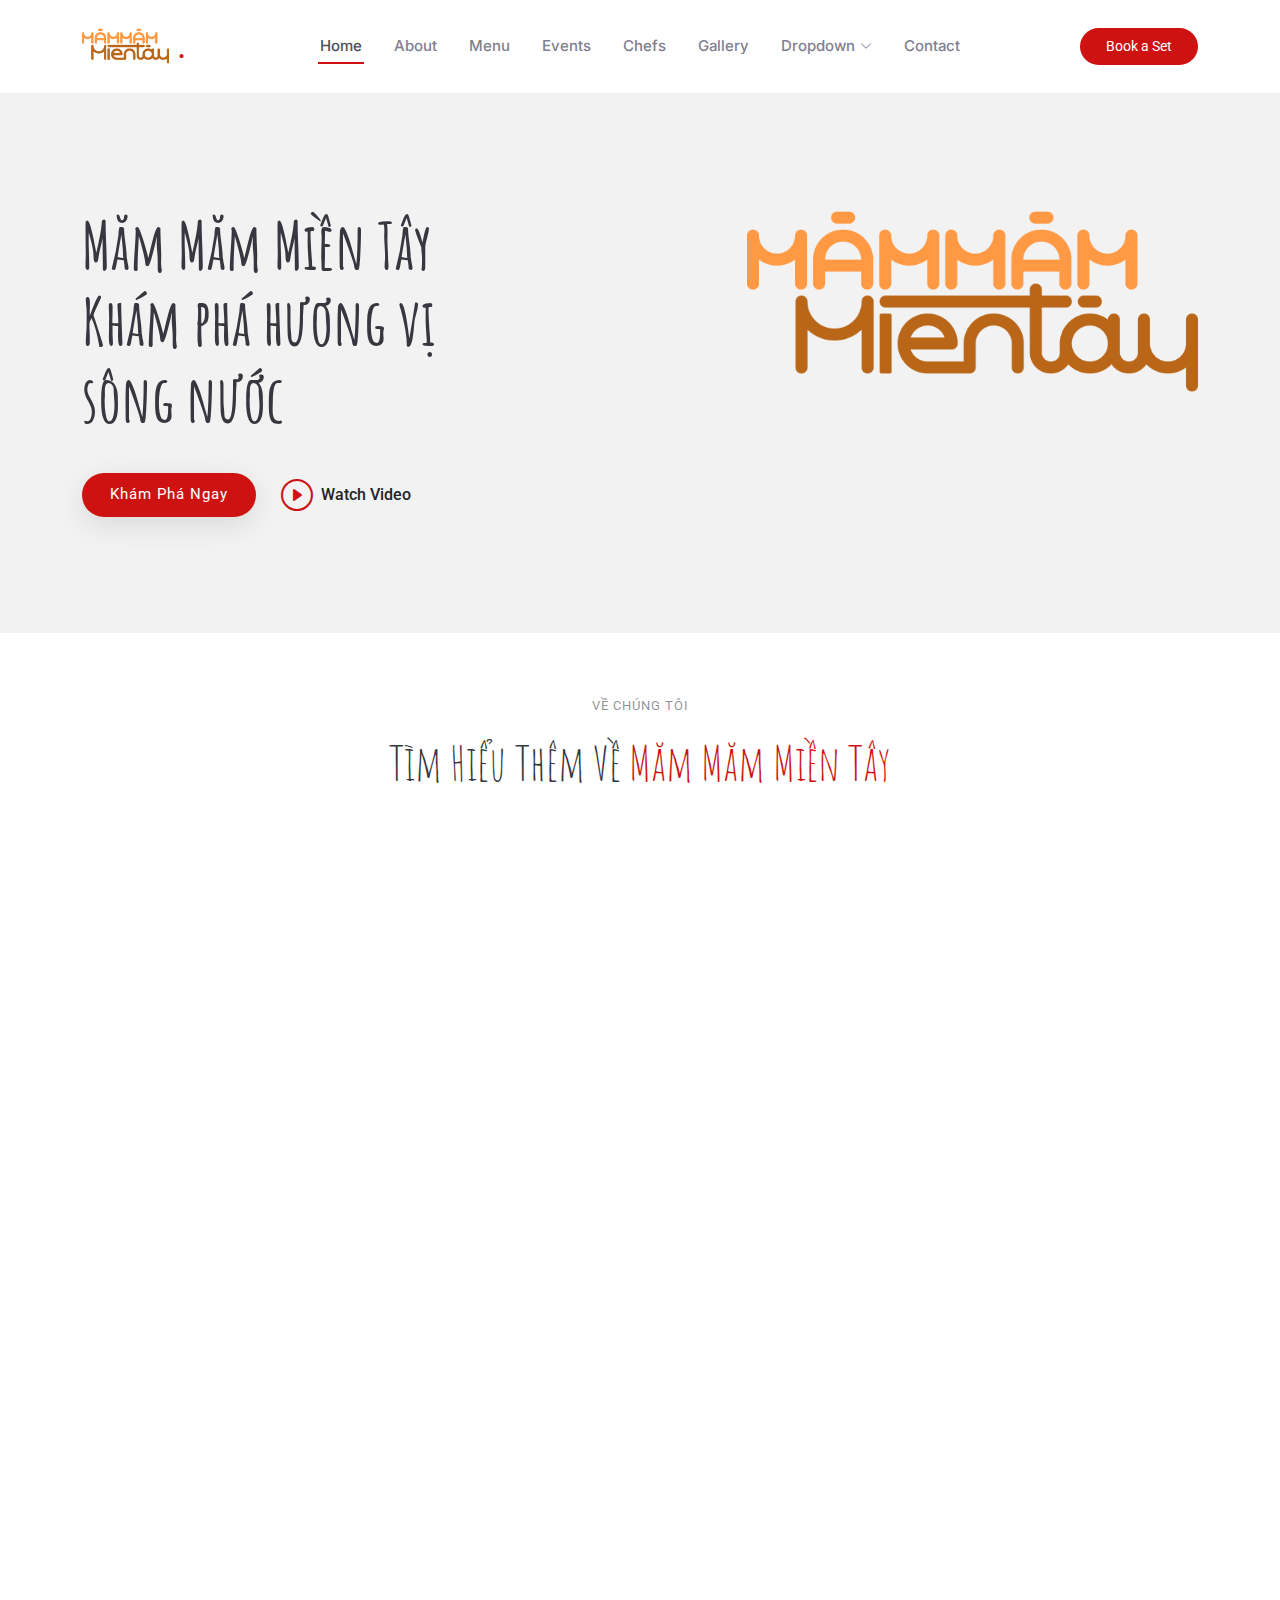
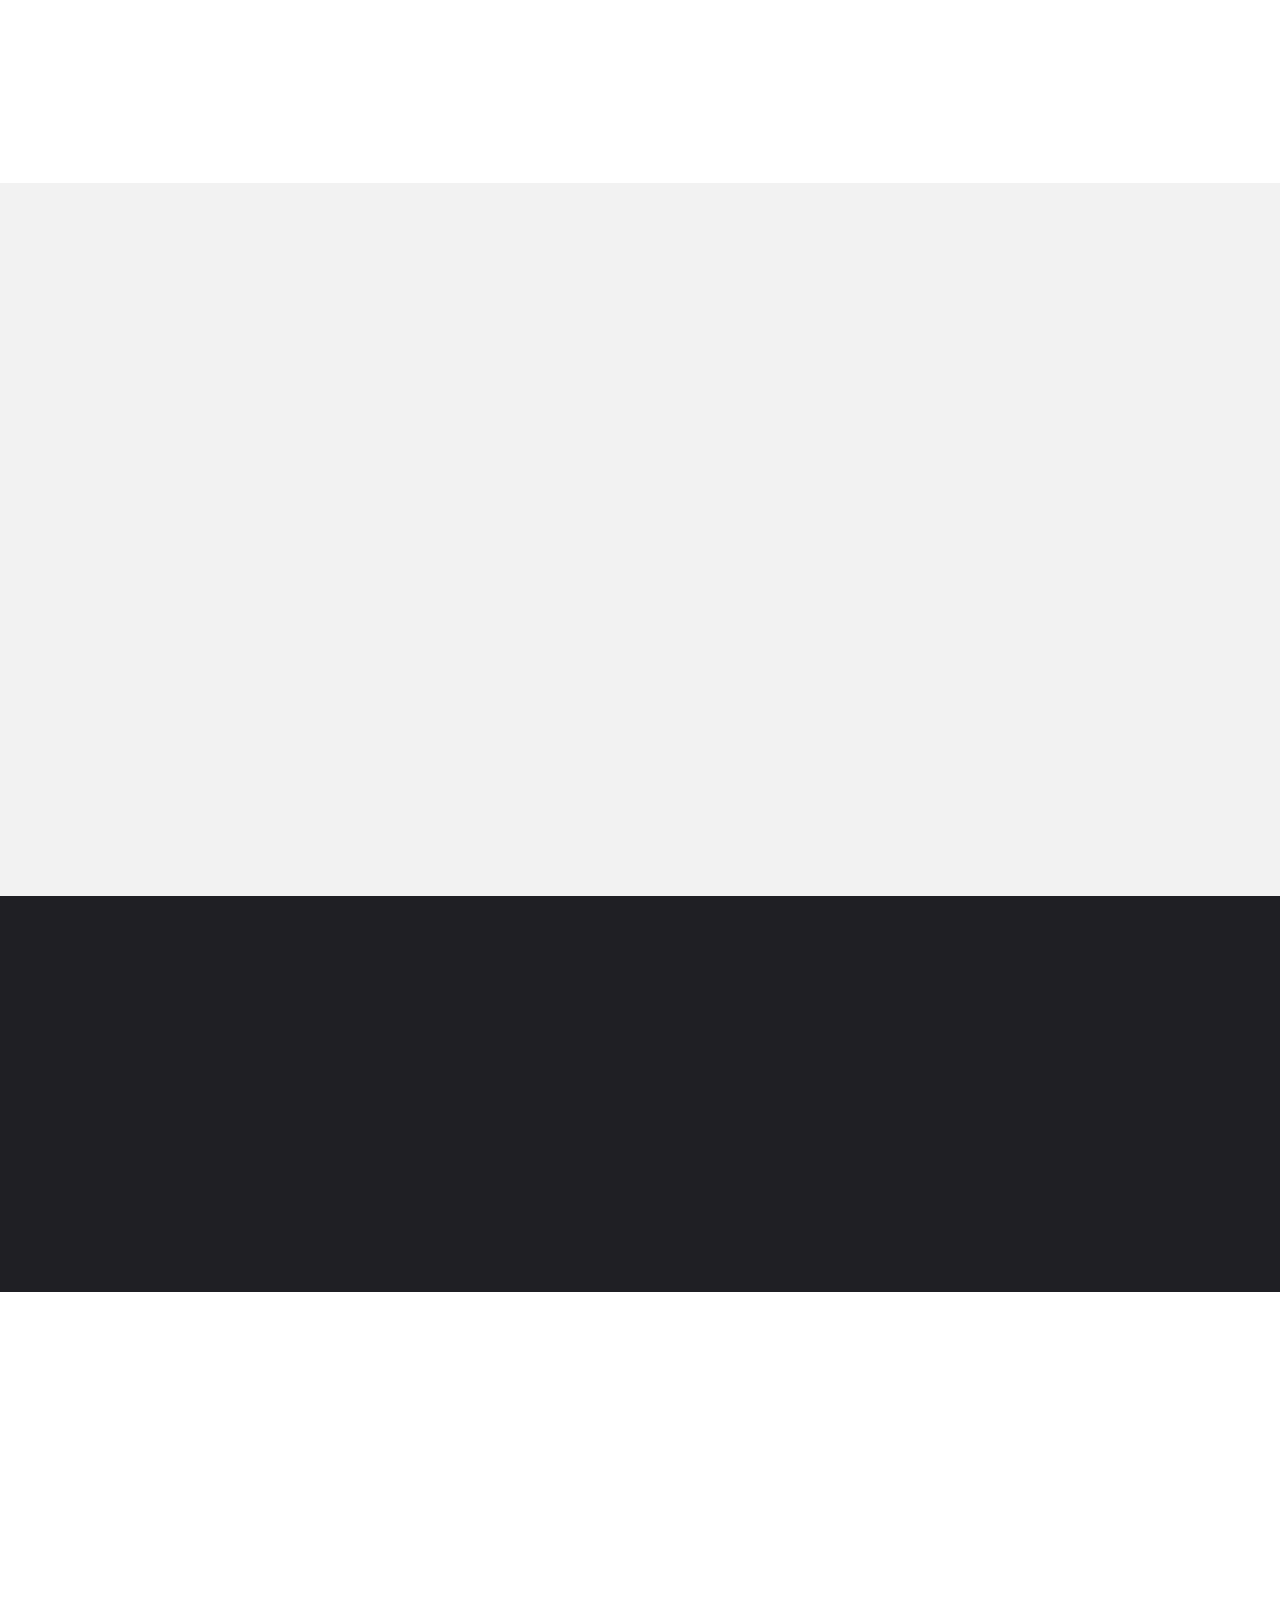
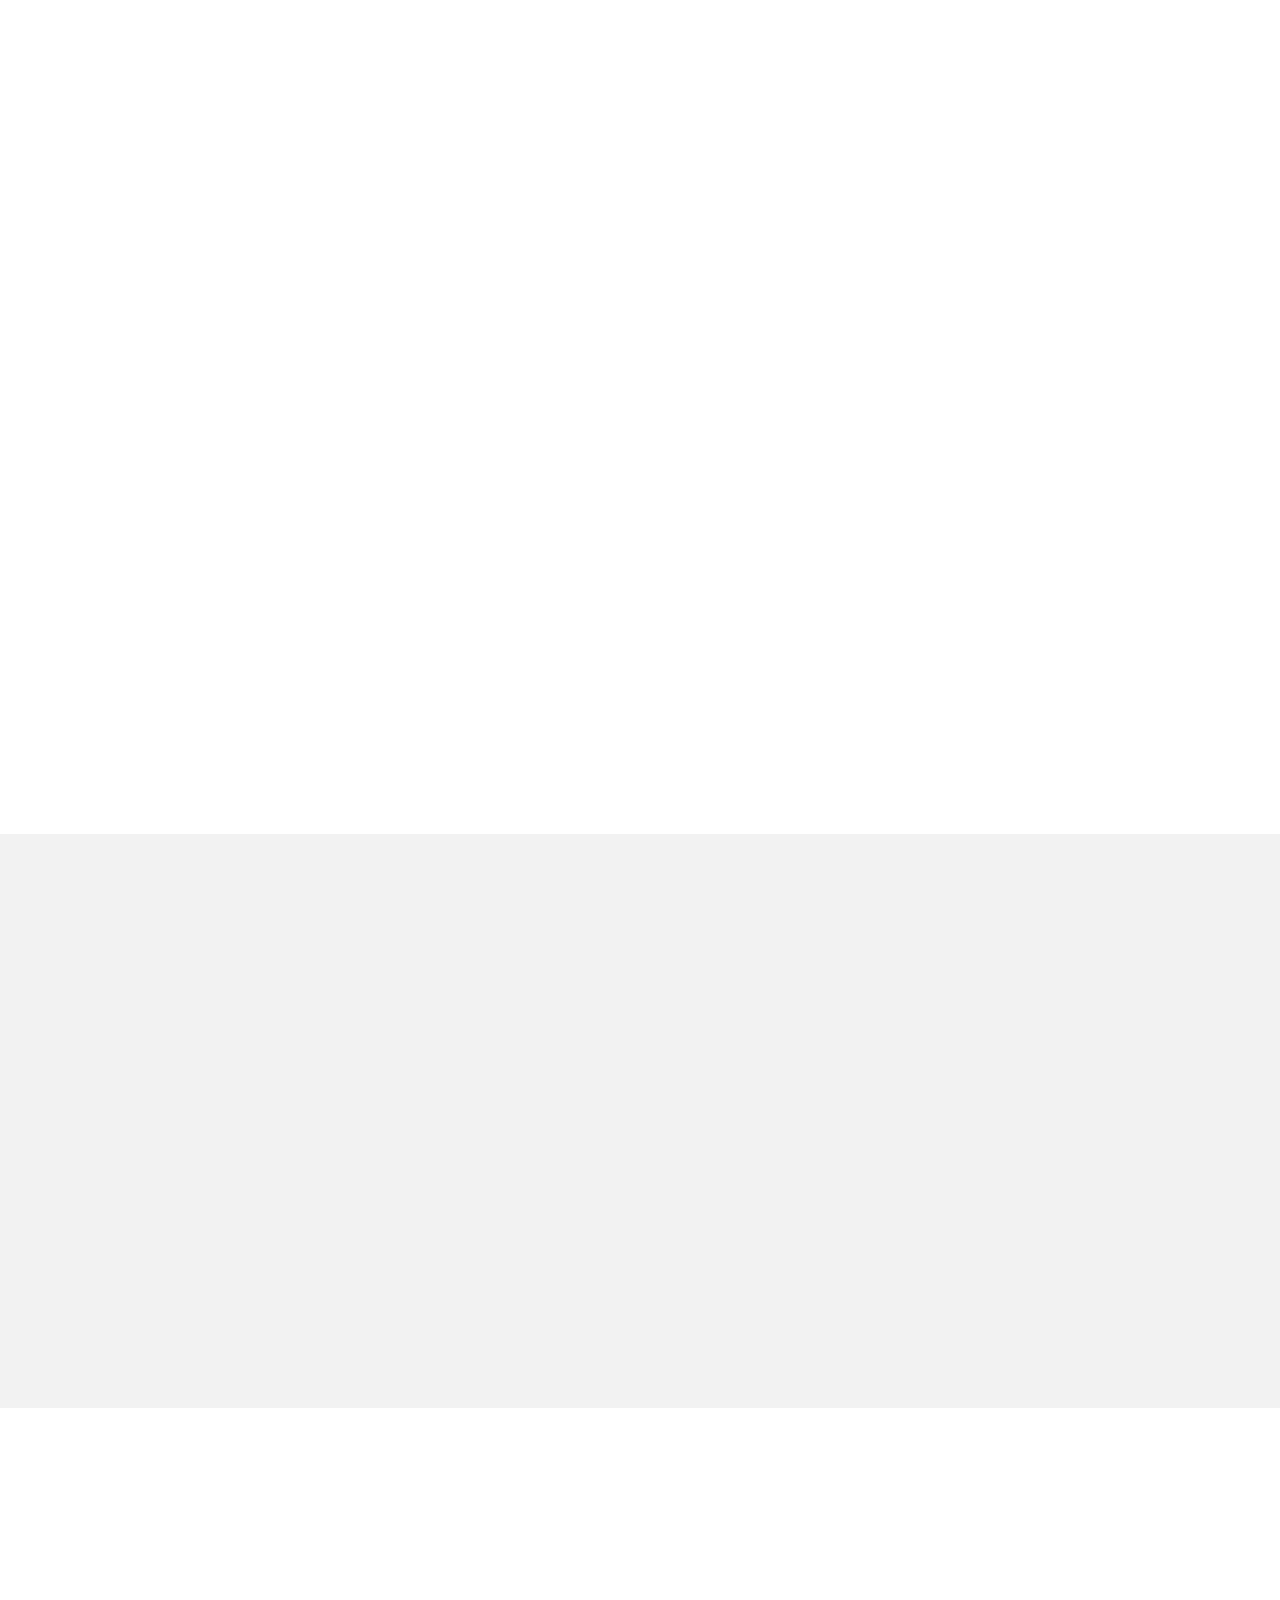
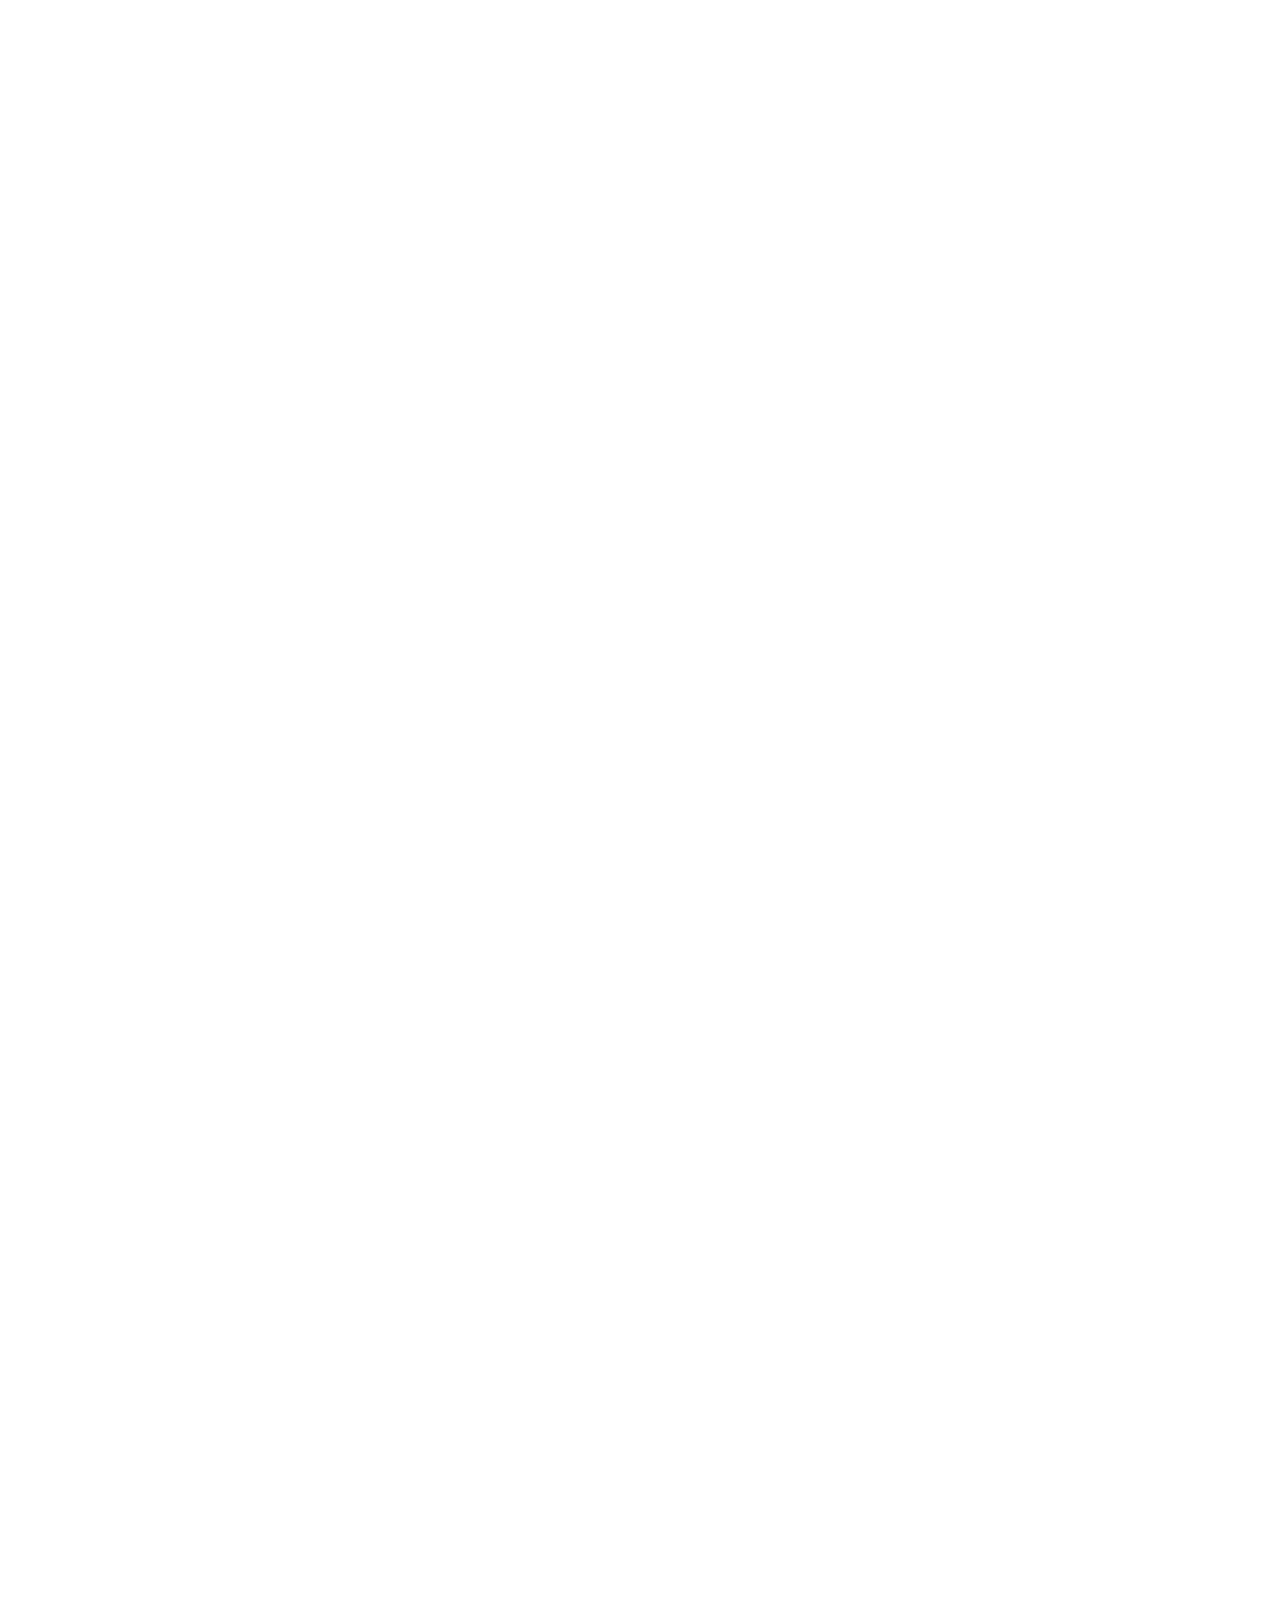
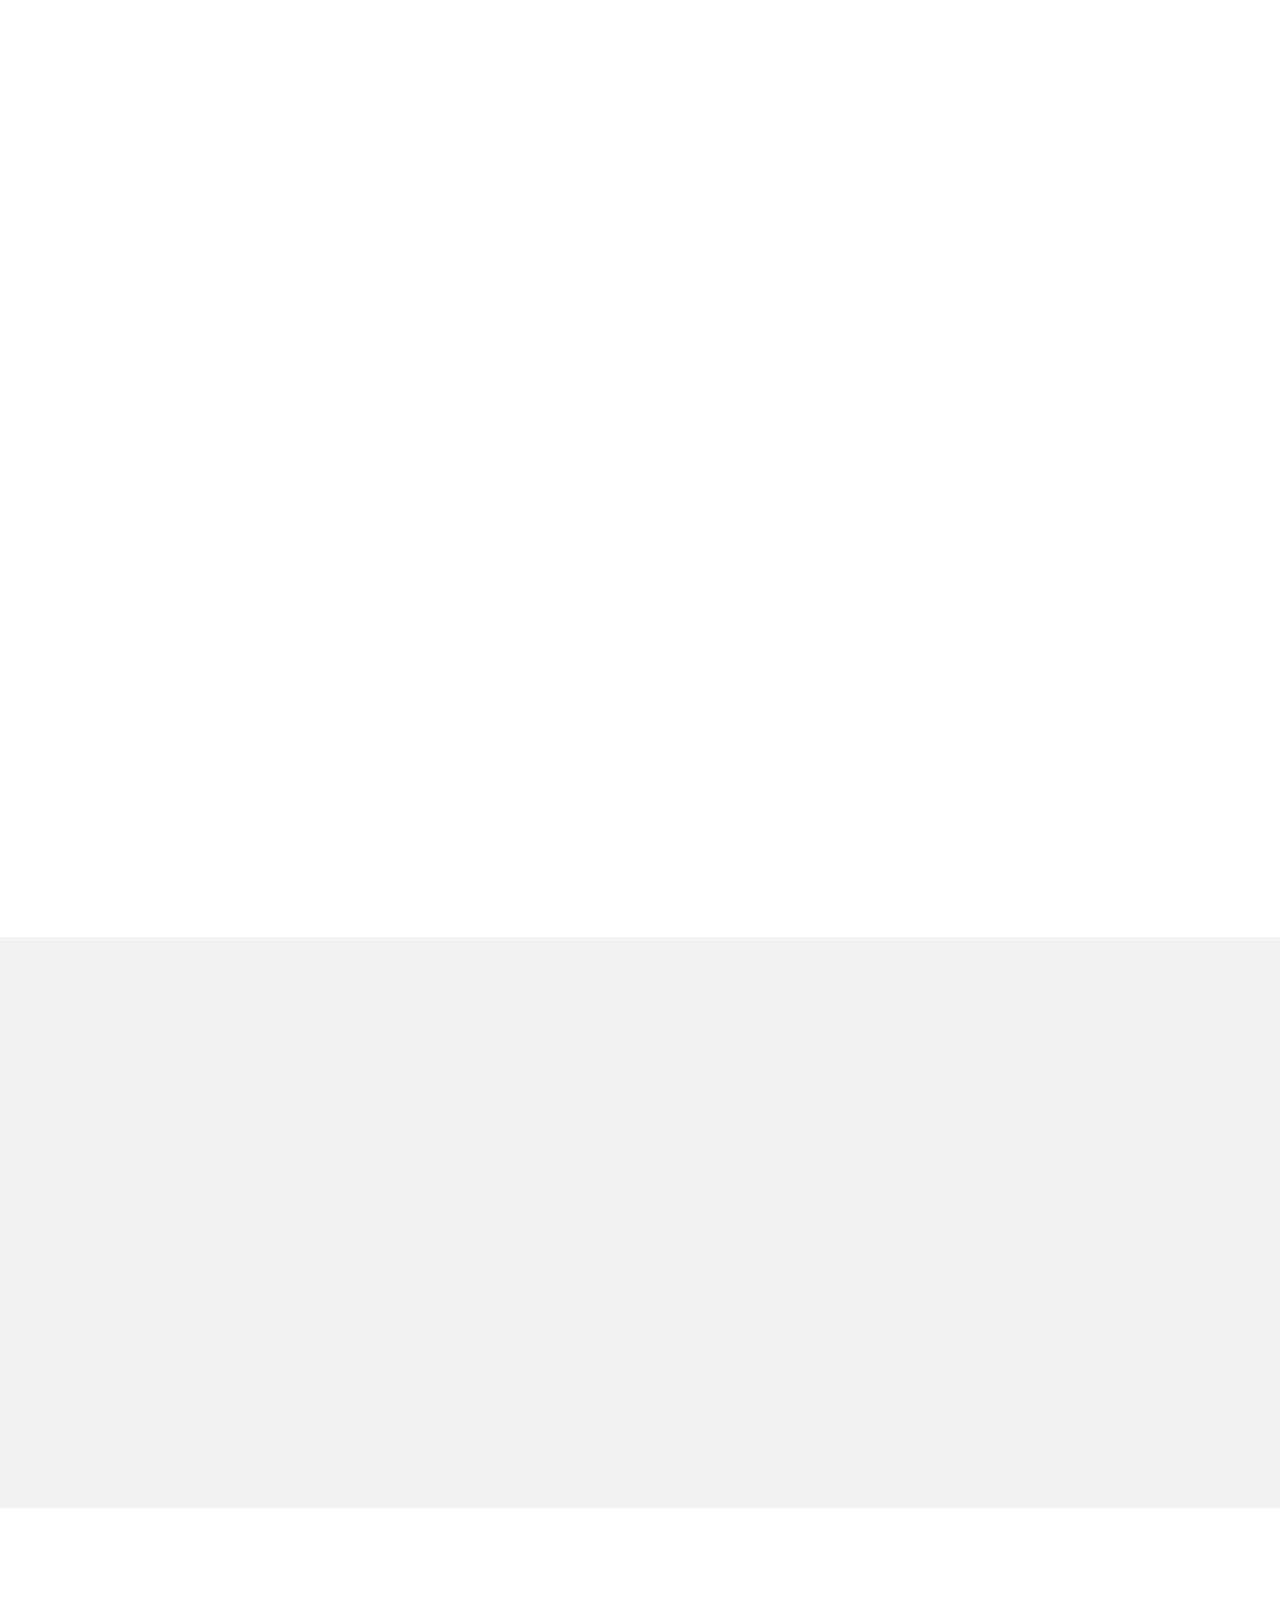
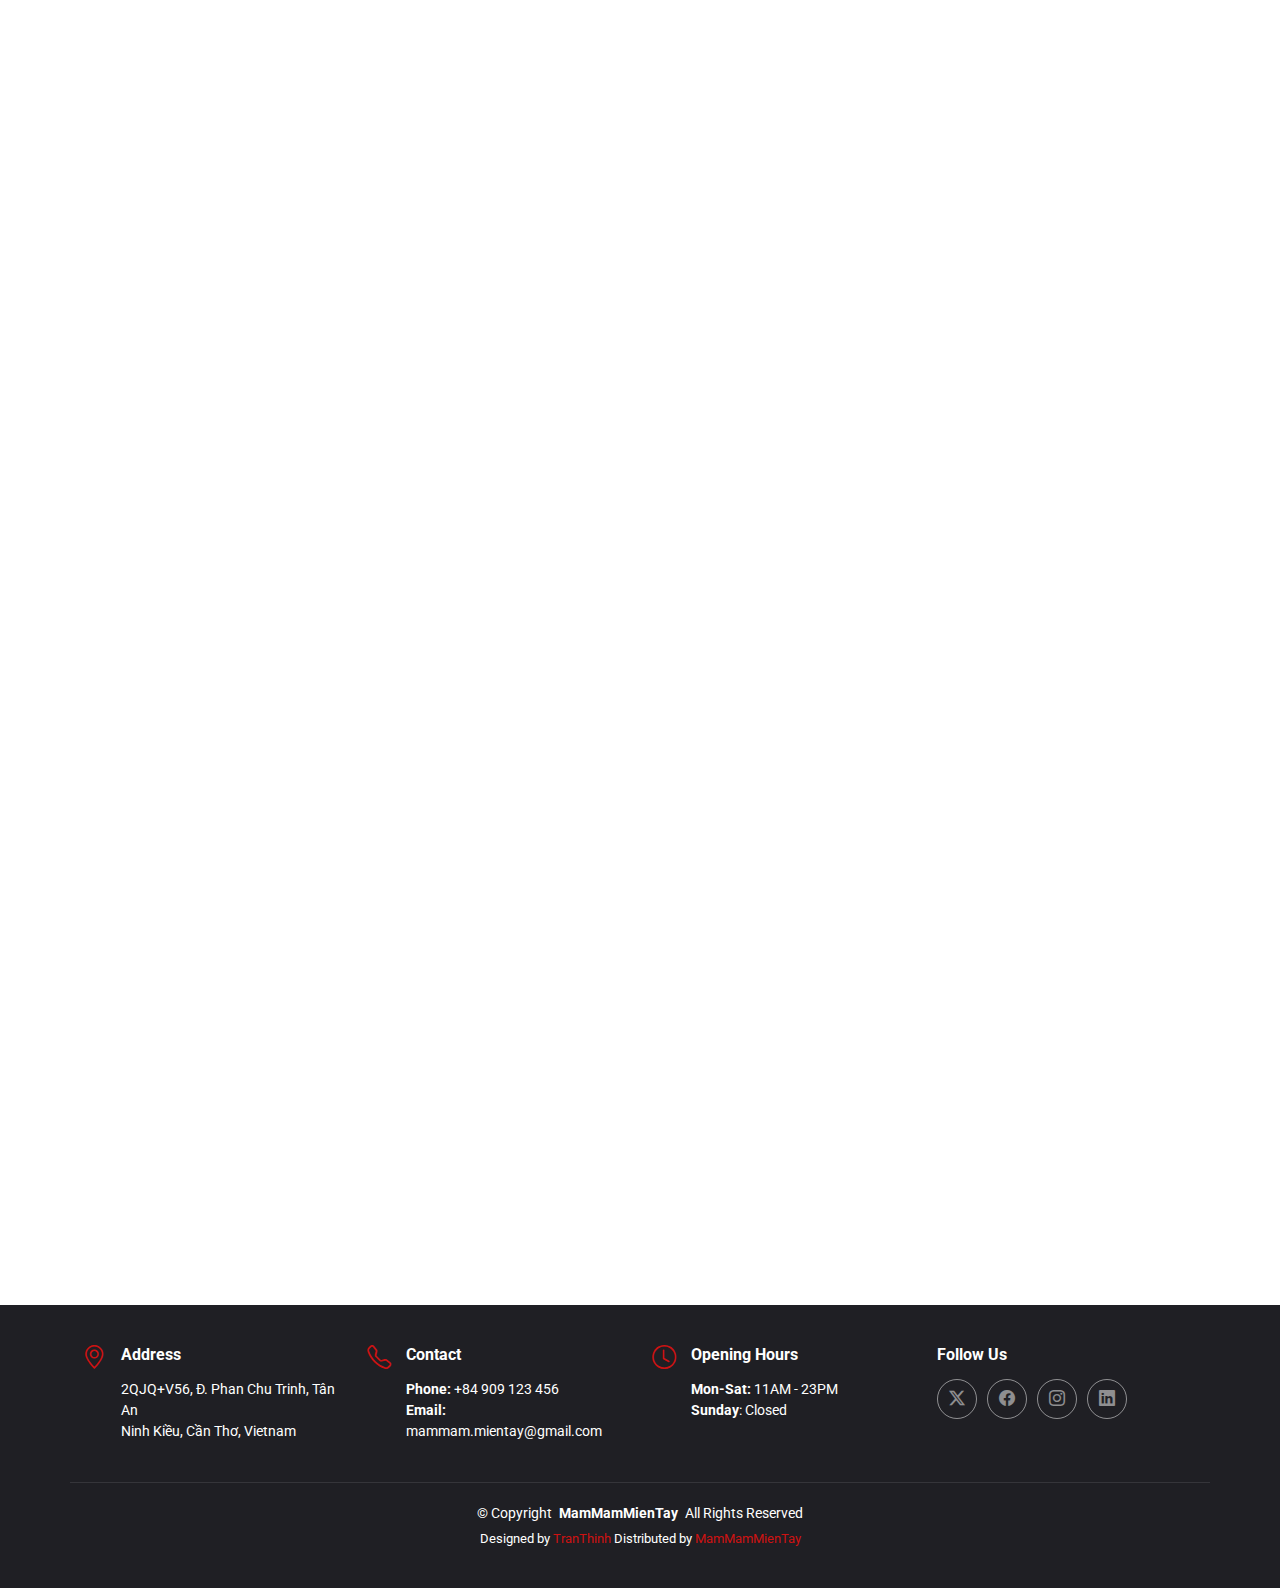
==== index.html @ 2a84e10d "init project" ====
<!DOCTYPE html>
<html lang="en">

<head>
  <meta charset="utf-8">
  <meta content="width=device-width, initial-scale=1.0" name="viewport">
  <title>Măm Măm Miền Tây</title>
  <meta name="description" content="">
  <meta name="keywords" content="">

  <!-- Favicons -->
  <link href="assets/img/favicon.png" rel="icon">
  <link href="assets/img/apple-touch-icon.png" rel="apple-touch-icon">

  <!-- Fonts -->
  <link href="https://fonts.googleapis.com" rel="preconnect">
  <link href="https://fonts.gstatic.com" rel="preconnect" crossorigin>
  <link
    href="https://fonts.googleapis.com/css2?family=Roboto:ital,wght@0,100;0,300;0,400;0,500;0,700;0,900;1,100;1,300;1,400;1,500;1,700;1,900&family=Inter:wght@100;200;300;400;500;600;700;800;900&family=Amatic+SC:wght@400;700&display=swap"
    rel="stylesheet">

  <!-- Vendor CSS Files -->
  <link href="assets/vendor/bootstrap/css/bootstrap.min.css" rel="stylesheet">
  <link href="assets/vendor/bootstrap-icons/bootstrap-icons.css" rel="stylesheet">
  <link href="assets/vendor/aos/aos.css" rel="stylesheet">
  <link href="assets/vendor/glightbox/css/glightbox.min.css" rel="stylesheet">
  <link href="assets/vendor/swiper/swiper-bundle.min.css" rel="stylesheet">

  <!-- Main CSS File -->
  <link href="assets/css/main.css" rel="stylesheet">

  <!-- =======================================================
  * Template Name: Yummy
  * Template URL: https://bootstrapmade.com/MamMamMienTay
  * Updated: Aug 07 2024 with Bootstrap v5.3.3
  * Author: BootstrapMade.com
  * License: https://bootstrapmade.com/license/
  ======================================================== -->
</head>

<body class="index-page">

  <header id="header" class="header d-flex align-items-center sticky-top">
    <div class="container position-relative d-flex align-items-center justify-content-between">

      <a href="index.html" class="logo d-flex align-items-center me-auto me-xl-0">
        <!-- Uncomment the line below if you also wish to use an image logo -->
        <img src="/assets/img/logo.png" alt="">

        <span>.</span>
      </a>

      <nav id="navmenu" class="navmenu">
        <ul>
          <li><a href="#hero" class="active">Home<br></a></li>
          <li><a href="#about">About</a></li>
          <li><a href="#menu">Menu</a></li>
          <li><a href="#events">Events</a></li>
          <li><a href="#chefs">Chefs</a></li>
          <li><a href="#gallery">Gallery</a></li>
          <li class="dropdown"><a href="#"><span>Dropdown</span> <i class="bi bi-chevron-down toggle-dropdown"></i></a>
            <ul>
              <li><a href="#">Dropdown 1</a></li>
              <li class="dropdown"><a href="#"><span>Deep Dropdown</span> <i
                    class="bi bi-chevron-down toggle-dropdown"></i></a>
                <ul>
                  <li><a href="#">Deep Dropdown 1</a></li>
                  <li><a href="#">Deep Dropdown 2</a></li>
                  <li><a href="#">Deep Dropdown 3</a></li>
                  <li><a href="#">Deep Dropdown 4</a></li>
                  <li><a href="#">Deep Dropdown 5</a></li>
                </ul>
              </li>
              <li><a href="#">Dropdown 2</a></li>
              <li><a href="#">Dropdown 3</a></li>
              <li><a href="#">Dropdown 4</a></li>
            </ul>
          </li>
          <li><a href="#contact">Contact</a></li>
        </ul>
        <i class="mobile-nav-toggle d-xl-none bi bi-list"></i>
      </nav>

      <a class="btn-getstarted" href="index.html#book-a-table">Book a Set</a>

    </div>
  </header>

  <main class="main">

    <!-- Hero Section -->
    <section id="hero" class="hero section light-background">

      <div class="container">
        <div class="row gy-4 justify-content-center justify-content-lg-between">
          <div class="col-lg-5 order-2 order-lg-1 d-flex flex-column justify-content-center">
            <h1 data-aos="fade-up">Măm Măm Miền Tây<br>Khám phá hương vị sông nước</h1>
            <p data-aos="fade-up" data-aos-delay="100"></p>
            <div class="d-flex" data-aos="fade-up" data-aos-delay="200">
              <a href="#book-a-table" class="btn-get-started">Khám Phá Ngay</a>
              <a href="https://www.youtube.com/watch?v=Y7f98aduVJ8"
                class="glightbox btn-watch-video d-flex align-items-center"><i class="bi bi-play-circle"></i><span>Watch
                  Video</span></a>
            </div>
          </div>
          <div class="col-lg-5 order-1 order-lg-2 hero-img" data-aos="zoom-out">
            <img src="assets/img/logo.png" class="img-fluid animated" alt="">
          </div>
        </div>
      </div>

    </section><!-- /Hero Section -->

    <!-- About Section -->
    <section id="about" class="about section">

      <!-- Section Title -->
      <div class="container section-title" data-aos="fade-up">
        <h2>Về Chúng Tôi<br></h2>
        <p><span>Tìm Hiểu Thêm Về</span> <span class="description-title">Măm Măm Miền Tây</span></p>
      </div><!-- End Section Title -->

      <div class="container">

        <div class="row gy-4">
          <div class="col-lg-7" data-aos="fade-up" data-aos-delay="100">
            <img src="assets/img/about.jpg" class="img-fluid mb-4" alt="">
            <div class="book-a-table">
              <h3>Gọi Điện Ngay</h3>
              <p>+84 0989 937 184</p>
            </div>
          </div>
          <div class="col-lg-5" data-aos="fade-up" data-aos-delay="250">
            <div class="content ps-0 ps-lg-5">
              <p class="fst-italic">
                Website "MĂM MĂM MIỀM TÂY" là nền tảng số độc đáo kết hợp giữa cộng đồng yêu ẩm thực và fanpage riêng,
                giúp quảng bá nét đặc sắc của ẩm thực miền Tây cũng như tạo nên một hệ sinh thái du lịch ẩm thực phong
                phú và tương tác.
              </p>
              <ul>
                <li><i class="bi bi-check-circle-fill"></i> <span>Đặc điểm Nổi Bật Của Website</span></li>
                <li><i class="bi bi-check-circle-fill"></i> <span>Thương Mại Điện Tử - Bán Hàng Trực Tuyến</span></li>
                <li><i class="bi bi-check-circle-fill"></i> <span>Nội Dung Giáo Dục & Giải Trí</span></li>
                <li><i class="bi bi-check-circle-fill"></i> <span>Ứng Dụng AI & Công Nghệ</span></li>
                <li><i class="bi bi-check-circle-fill"></i> <span>Chiến Lược Tiếp Cận & Phát Triển</span></li>
              </ul>
              <p>
                Với sự kết hợp hài hòa giữa công nghệ tiên tiến (AI, VR, AR), thương mại điện tử và nội dung số đa dạng,
                "MĂM MĂM MIỀM TÂY" không chỉ là một website giới thiệu ẩm thực miền Tây mà còn là cầu nối giữa du lịch,
                trải nghiệm ẩm thực và giao lưu cộng đồng. Nền tảng này hứa hẹn sẽ mang đến trải nghiệm độc đáo,
                giúp người dùng khám phá và cảm nhận sâu sắc hơn hương vị đặc trưng của sông nước miền Tây – từ những
                món ăn truyền thống đến những trải nghiệm công nghệ hiện đại.
              </p>

              <div class="position-relative mt-4">
                <img src="assets/img/about-2.jpg" class="img-fluid" alt="">
                <a href="https://www.youtube.com/watch?v=Y7f98aduVJ8" class="glightbox pulsating-play-btn"></a>
              </div>
            </div>
          </div>
        </div>

      </div>

    </section><!-- /About Section -->

    <!-- Why Us Section -->
    <section id="why-us" class="why-us section light-background">

      <div class="container">

        <div class="row gy-4">

          <div class="col-lg-4" data-aos="fade-up" data-aos-delay="100">
            <div class="why-box">
              <h3>Tại Sao Lại Chọn Măm Măm Miền Tây</h3>
              <p>
                Măm Măm Miền Tây không chỉ là nơi bạn khám phá các món ăn đặc sản mà còn mang đến trải nghiệm đa chiều
                qua các tính năng như bản đồ tương tác,
                trải nghiệm thực tế ảo (VR) và AI gợi ý món ăn. Bạn có thể “đi” đến chợ nổi Cái Răng hay làng nghề
                truyền thống qua hình ảnh 360° mà không cần rời khỏi nhà.
              </p>
              <div class="text-center">
                <a href="#" class="more-btn"><span>Learn More</span> <i class="bi bi-chevron-right"></i></a>
              </div>
            </div>
          </div><!-- End Why Box -->

          <div class="col-lg-8 d-flex align-items-stretch">
            <div class="row gy-4" data-aos="fade-up" data-aos-delay="200">

              <div class="col-xl-4">
                <div class="icon-box d-flex flex-column justify-content-center align-items-center">
                  <i class="bi bi-clipboard-data"></i>
                  <h4>Kết nối cộng đồng và chia sẻ kinh nghiệm</h4>
                  <p>Nền tảng tích hợp cả website và fanpage riêng giúp kết nối những người yêu ẩm thực miền Tây.
                    Bạn có thể xem đánh giá, nhận xét và chia sẻ kinh nghiệm nấu ăn, tạo nên một cộng đồng gắn kết và
                    thân thiện.</p>
                </div>
              </div><!-- End Icon Box -->

              <div class="col-xl-4" data-aos="fade-up" data-aos-delay="300">
                <div class="icon-box d-flex flex-column justify-content-center align-items-center">
                  <i class="bi bi-gem"></i>
                  <h4>Công nghệ tiên tiến hỗ trợ tối ưu</h4>
                  <p>Với việc ứng dụng công nghệ AI, hệ thống sẽ nhanh chóng đề xuất công thức món ăn dựa trên nguyên
                    liệu sẵn có của bạn.
                    Đồng thời, tích hợp Google Maps và các công nghệ VR, AR giúp khách hàng dễ dàng tìm đến những địa
                    điểm ăn uống truyền thống và trải nghiệm thực tế một cách trực quan.</p>
                </div>
              </div><!-- End Icon Box -->

              <div class="col-xl-4" data-aos="fade-up" data-aos-delay="400">
                <div class="icon-box d-flex flex-column justify-content-center align-items-center">
                  <i class="bi bi-inboxes"></i>
                  <h4> Đa dạng dịch vụ và tiện ích</h4>
                  <p>Từ việc đặt món online, thanh toán an toàn, đến thương mại điện tử với danh mục sản phẩm phong phú
                    (nguyên liệu đặc sản, combo nguyên liệu, đồ ăn chế biến sẵn…),
                    Măm Măm Miền Tây đem đến giải pháp trọn gói cho người dùng muốn thưởng thức và trải nghiệm ẩm thực
                    miền Tây một cách toàn diện.</p>
                </div>
              </div><!-- End Icon Box -->

            </div>
          </div>

        </div>

      </div>

    </section><!-- /Why Us Section -->

    <!-- Stats Section -->
    <section id="stats" class="stats section dark-background">

      <img src="assets/img/stats-bg.jpg" alt="" data-aos="fade-in">

      <div class="container position-relative" data-aos="fade-up" data-aos-delay="100">

        <div class="row gy-4">

          <div class="col-lg-3 col-md-6">
            <div class="stats-item text-center w-100 h-100">
              <span data-purecounter-start="0" data-purecounter-end="232" data-purecounter-duration="1"
                class="purecounter"></span>
              <p>Người Dùng</p>
            </div>
          </div><!-- End Stats Item -->

          <div class="col-lg-3 col-md-6">
            <div class="stats-item text-center w-100 h-100">
              <span data-purecounter-start="0" data-purecounter-end="521" data-purecounter-duration="1"
                class="purecounter"></span>
              <p>Oder</p>
            </div>
          </div><!-- End Stats Item -->

          <div class="col-lg-3 col-md-6">
            <div class="stats-item text-center w-100 h-100">
              <span data-purecounter-start="0" data-purecounter-end="1453" data-purecounter-duration="1"
                class="purecounter"></span>
              <p>Thời Gian Hoạch Động</p>
            </div>
          </div><!-- End Stats Item -->

          <div class="col-lg-3 col-md-6">
            <div class="stats-item text-center w-100 h-100">
              <span data-purecounter-start="0" data-purecounter-end="6" data-purecounter-duration="1"
                class="purecounter"></span>
              <p>Workers</p>
            </div>
          </div><!-- End Stats Item -->

        </div>

      </div>

    </section><!-- /Stats Section -->

    <!-- Menu Section -->
    <section id="menu" class="menu section">

      <!-- Section Title -->
      <div class="container section-title" data-aos="fade-up">
        <h2>Cửa hàng thương mại điện tử</h2>
        <p><span>Danh mục</span> <span class="description-title">sản phẩm</span></p>
      </div><!-- End Section Title -->

      <div class="container">

        <ul class="nav nav-tabs d-flex justify-content-center" data-aos="fade-up" data-aos-delay="100">

          <li class="nav-item">
            <a class="nav-link active show" data-bs-toggle="tab" data-bs-target="#menu-starters">
              <h4>Nguyên liệu đặc sản</h4>
            </a>
          </li><!-- End tab nav item -->

          <li class="nav-item">
            <a class="nav-link" data-bs-toggle="tab" data-bs-target="#menu-breakfast">
              <h4>Combo nguyên liệu</h4>
            </a><!-- End tab nav item -->

          </li>
          <li class="nav-item">
            <a class="nav-link" data-bs-toggle="tab" data-bs-target="#menu-lunch">
              <h4>Thực phẩm chế biến sẵn</h4>
            </a>
          </li><!-- End tab nav item -->

        </ul>

        <div class="tab-content" data-aos="fade-up" data-aos-delay="200">

          <div class="tab-pane fade active show" id="menu-starters">

            <div class="tab-header text-center">
              <p>Menu</p>
              <h3>Nguyên liệu đặc sản</h3>
            </div>

            <div class="row gy-5">

              <div class="col-lg-4 menu-item">
                <a href="assets/img/menu/menu-item-1.png" class="glightbox"><img src="assets/img/menu/menu-item-1.png"
                    class="menu-img img-fluid" alt=""></a>
                <h4>Lẩu cá linh bông điên điển</h4>
                <p class="ingredients">
                  Lorem, deren, trataro, filede, nerada
                </p>
                <p class="price">
                  $5.95
                </p>
              </div><!-- Menu Item -->

              <div class="col-lg-4 menu-item">
                <a href="assets/img/menu/menu-item-2.png" class="glightbox"><img src="assets/img/menu/menu-item-2.png"
                    class="menu-img img-fluid" alt=""></a>
                <h4>Lẩu mắm miền Tây</h4>
                <p class="ingredients">
                  Lorem, deren, trataro, filede, nerada
                </p>
                <p class="price">
                  $14.95
                </p>
              </div><!-- Menu Item -->

              <div class="col-lg-4 menu-item">
                <a href="assets/img/menu/menu-item-3.png" class="glightbox"><img src="assets/img/menu/menu-item-3.png"
                    class="menu-img img-fluid" alt=""></a>
                <h4>Lẩu cá kèo</h4>
                <p class="ingredients">
                  Lorem, deren, trataro, filede, nerada
                </p>
                <p class="price">
                  $8.95
                </p>
              </div><!-- Menu Item -->

              <div class="col-lg-4 menu-item">
                <a href="assets/img/menu/menu-item-4.png" class="glightbox"><img src="assets/img/menu/menu-item-4.png"
                    class="menu-img img-fluid" alt=""></a>
                <h4>Lẩu cá thác lác</h4>
                <p class="ingredients">
                  Lorem, deren, trataro, filede, nerada
                </p>
                <p class="price">
                  $12.95
                </p>
              </div><!-- Menu Item -->

              <div class="col-lg-4 menu-item">
                <a href="assets/img/menu/menu-item-5.png" class="glightbox"><img src="assets/img/menu/menu-item-5.png"
                    class="menu-img img-fluid" alt=""></a>
                <h4> Ốc nướng tiêu xanh</h4>
                <p class="ingredients">
                  Lorem, deren, trataro, filede, nerada
                </p>
                <p class="price">
                  $12.95
                </p>
              </div><!-- Menu Item -->

              <div class="col-lg-4 menu-item">
                <a href="assets/img/menu/menu-item-6.png" class="glightbox"><img src="assets/img/menu/menu-item-6.png"
                    class="menu-img img-fluid" alt=""></a>
                <h4>Nem nướng Cái Răng</h4>
                <p class="ingredients">
                  Lorem, deren, trataro, filede, nerada
                </p>
                <p class="price">
                  $9.95
                </p>
              </div><!-- Menu Item -->

            </div>
          </div><!-- End Starter Menu Content -->

          <div class="tab-pane fade" id="menu-breakfast">

            <div class="tab-header text-center">
              <p>Menu</p>
              <h3>Combo nguyên liệu</h3>
            </div>

            <div class="row gy-5">

              <div class="col-lg-4 menu-item">
                <a href="assets/img/menu/menu-item-1.png" class="glightbox"><img src="assets/img/menu/menu-item-1.png"
                    class="menu-img img-fluid" alt=""></a>
                <h4>Magnam Tiste</h4>
                <p class="ingredients">
                  Lorem, deren, trataro, filede, nerada
                </p>
                <p class="price">
                  $5.95
                </p>
              </div><!-- Menu Item -->

              <div class="col-lg-4 menu-item">
                <a href="assets/img/menu/menu-item-2.png" class="glightbox"><img src="assets/img/menu/menu-item-2.png"
                    class="menu-img img-fluid" alt=""></a>
                <h4>Aut Luia</h4>
                <p class="ingredients">
                  Lorem, deren, trataro, filede, nerada
                </p>
                <p class="price">
                  $14.95
                </p>
              </div><!-- Menu Item -->

              <div class="col-lg-4 menu-item">
                <a href="assets/img/menu/menu-item-3.png" class="glightbox"><img src="assets/img/menu/menu-item-3.png"
                    class="menu-img img-fluid" alt=""></a>
                <h4>Est Eligendi</h4>
                <p class="ingredients">
                  Lorem, deren, trataro, filede, nerada
                </p>
                <p class="price">
                  $8.95
                </p>
              </div><!-- Menu Item -->

              <div class="col-lg-4 menu-item">
                <a href="assets/img/menu/menu-item-4.png" class="glightbox"><img src="assets/img/menu/menu-item-4.png"
                    class="menu-img img-fluid" alt=""></a>
                <h4>Eos Luibusdam</h4>
                <p class="ingredients">
                  Lorem, deren, trataro, filede, nerada
                </p>
                <p class="price">
                  $12.95
                </p>
              </div><!-- Menu Item -->

              <div class="col-lg-4 menu-item">
                <a href="assets/img/menu/menu-item-5.png" class="glightbox"><img src="assets/img/menu/menu-item-5.png"
                    class="menu-img img-fluid" alt=""></a>
                <h4>Eos Luibusdam</h4>
                <p class="ingredients">
                  Lorem, deren, trataro, filede, nerada
                </p>
                <p class="price">
                  $12.95
                </p>
              </div><!-- Menu Item -->

              <div class="col-lg-4 menu-item">
                <a href="assets/img/menu/menu-item-6.png" class="glightbox"><img src="assets/img/menu/menu-item-6.png"
                    class="menu-img img-fluid" alt=""></a>
                <h4>Laboriosam Direva</h4>
                <p class="ingredients">
                  Lorem, deren, trataro, filede, nerada
                </p>
                <p class="price">
                  $9.95
                </p>
              </div><!-- Menu Item -->

            </div>
          </div><!-- End Breakfast Menu Content -->

          <div class="tab-pane fade" id="menu-lunch">

            <div class="tab-header text-center">
              <p>Menu</p>
              <h3>Thực phẩm chế biến sẵn</h3>
            </div>

            <div class="row gy-5">

              <div class="col-lg-4 menu-item">
                <a href="assets/img/menu/menu-item-1.png" class="glightbox"><img src="assets/img/menu/menu-item-1.png"
                    class="menu-img img-fluid" alt=""></a>
                <h4>Magnam Tiste</h4>
                <p class="ingredients">
                  Lorem, deren, trataro, filede, nerada
                </p>
                <p class="price">
                  $5.95
                </p>
              </div><!-- Menu Item -->

              <div class="col-lg-4 menu-item">
                <a href="assets/img/menu/menu-item-2.png" class="glightbox"><img src="assets/img/menu/menu-item-2.png"
                    class="menu-img img-fluid" alt=""></a>
                <h4>Aut Luia</h4>
                <p class="ingredients">
                  Lorem, deren, trataro, filede, nerada
                </p>
                <p class="price">
                  $14.95
                </p>
              </div><!-- Menu Item -->

              <div class="col-lg-4 menu-item">
                <a href="assets/img/menu/menu-item-3.png" class="glightbox"><img src="assets/img/menu/menu-item-3.png"
                    class="menu-img img-fluid" alt=""></a>
                <h4>Est Eligendi</h4>
                <p class="ingredients">
                  Lorem, deren, trataro, filede, nerada
                </p>
                <p class="price">
                  $8.95
                </p>
              </div><!-- Menu Item -->

              <div class="col-lg-4 menu-item">
                <a href="assets/img/menu/menu-item-4.png" class="glightbox"><img src="assets/img/menu/menu-item-4.png"
                    class="menu-img img-fluid" alt=""></a>
                <h4>Eos Luibusdam</h4>
                <p class="ingredients">
                  Lorem, deren, trataro, filede, nerada
                </p>
                <p class="price">
                  $12.95
                </p>
              </div><!-- Menu Item -->

              <div class="col-lg-4 menu-item">
                <a href="assets/img/menu/menu-item-5.png" class="glightbox"><img src="assets/img/menu/menu-item-5.png"
                    class="menu-img img-fluid" alt=""></a>
                <h4>Eos Luibusdam</h4>
                <p class="ingredients">
                  Lorem, deren, trataro, filede, nerada
                </p>
                <p class="price">
                  $12.95
                </p>
              </div><!-- Menu Item -->

              <div class="col-lg-4 menu-item">
                <a href="assets/img/menu/menu-item-6.png" class="glightbox"><img src="assets/img/menu/menu-item-6.png"
                    class="menu-img img-fluid" alt=""></a>
                <h4>Laboriosam Direva</h4>
                <p class="ingredients">
                  Lorem, deren, trataro, filede, nerada
                </p>
                <p class="price">
                  $9.95
                </p>
              </div><!-- Menu Item -->

            </div>
          </div><!-- End Lunch Menu Content -->
        </div>
      </div>
    </section><!-- /Menu Section -->

    <!-- Testimonials Section -->
    <section id="testimonials" class="testimonials section light-background">

      <!-- Section Title -->
      <div class="container section-title" data-aos="fade-up">
        <h2>Comments</h2>
        <p>Họ Nói Gì <span class="description-title">Về Chúng Tôi</span></p>
      </div><!-- End Section Title -->

      <div class="container" data-aos="fade-up" data-aos-delay="100">

        <div class="swiper init-swiper">
          <script type="application/json" class="swiper-config">
            {
              "loop": true,
              "speed": 600,
              "autoplay": {
                "delay": 5000
              },
              "slidesPerView": "auto",
              "pagination": {
                "el": ".swiper-pagination",
                "type": "bullets",
                "clickable": true
              }
            }
          </script>
          <div class="swiper-wrapper">

            <div class="swiper-slide">
              <div class="testimonial-item">
                <div class="row gy-4 justify-content-center">
                  <div class="col-lg-6">
                    <div class="testimonial-content">
                      <p>
                        <i class="bi bi-quote quote-icon-left"></i>
                        <span>Trang web thật đẹp mắt và dễ sử dụng. Tôi rất thích cách tích hợp bản đồ tương tác giúp
                          khám phá các món ăn đặc sản miền Tây.</span>
                        <i class="bi bi-quote quote-icon-right"></i>
                      </p>
                      <h3>Nguyễn Văn Nam</h3>
                      <h4>Kiến trúc sư </h4>
                      <div class="stars">
                        <i class="bi bi-star-fill"></i><i class="bi bi-star-fill"></i><i class="bi bi-star-fill"></i><i
                          class="bi bi-star-fill"></i><i class="bi bi-star-fill"></i>
                      </div>
                    </div>
                  </div>
                  <div class="col-lg-2 text-center">
                    <img src="assets/img/Nguyễn Văn Nam.jpg" class="img-fluid testimonial-img" alt="">
                  </div>
                </div>
              </div>
            </div><!-- End testimonial item -->

            <div class="swiper-slide">
              <div class="testimonial-item">
                <div class="row gy-4 justify-content-center">
                  <div class="col-lg-6">
                    <div class="testimonial-content">
                      <p>
                        <i class="bi bi-quote quote-icon-left"></i>
                        <span>Phần trải nghiệm thực tế ảo (VR) thực sự độc đáo! Tôi như được tham quan trực tiếp chợ nổi
                          và làng nghề truyền thống qua hình ảnh 360°.</span>
                        <i class="bi bi-quote quote-icon-right"></i>
                      </p>
                      <h3>Lê Thị Hồng</h3>
                      <h4>Blogger ẩm thực</h4>
                      <div class="stars">
                        <i class="bi bi-star-fill"></i><i class="bi bi-star-fill"></i><i class="bi bi-star-fill"></i><i
                          class="bi bi-star-fill"></i><i class="bi bi-star-fill"></i>
                      </div>
                    </div>
                  </div>
                  <div class="col-lg-2 text-center">
                    <img src="assets/img/Lê Thị Hồng.png" class="img-fluid testimonial-img" alt="">
                  </div>
                </div>
              </div>
            </div><!-- End testimonial item -->

            <div class="swiper-slide">
              <div class="testimonial-item">
                <div class="row gy-4 justify-content-center">
                  <div class="col-lg-6">
                    <div class="testimonial-content">
                      <p>
                        <i class="bi bi-quote quote-icon-left"></i>
                        <span>Cửa hàng trực tuyến với danh mục sản phẩm đa dạng và chính sách giá linh hoạt đã mang lại
                          trải nghiệm mua sắm thật tiện lợi và an tâm.</span>
                        <i class="bi bi-quote quote-icon-right"></i>
                      </p>
                      <h3>Phạm Thị Lan</h3>
                      <h4>Chuyên gia ẩm thực</h4>
                      <div class="stars">
                        <i class="bi bi-star-fill"></i><i class="bi bi-star-fill"></i><i class="bi bi-star-fill"></i><i
                          class="bi bi-star-fill"></i><i class="bi bi-star-fill"></i>
                      </div>
                    </div>
                  </div>
                  <div class="col-lg-2 text-center">
                    <img src="assets/img/Ba-Pham-Thi-Lan-Huong.jpg" class="img-fluid testimonial-img" alt="">
                  </div>
                </div>
              </div>
            </div><!-- End testimonial item -->

            <div class="swiper-slide">
              <div class="testimonial-item">
                <div class="row gy-4 justify-content-center">
                  <div class="col-lg-6">
                    <div class="testimonial-content">
                      <p>
                        <i class="bi bi-quote quote-icon-left"></i>
                        <span>Nền tảng kết nối cộng đồng là điểm mạnh lớn của website. Tôi thích chia sẻ và học hỏi kinh
                          nghiệm nấu ăn từ những người cùng đam mê.</span>
                        <i class="bi bi-quote quote-icon-right"></i>
                      </p>
                      <h3>Đặng Quang</h3>
                      <h4>Du khách yêu ẩm thực</h4>
                      <div class="stars">
                        <i class="bi bi-star-fill"></i><i class="bi bi-star-fill"></i><i class="bi bi-star-fill"></i><i
                          class="bi bi-star-fill"></i><i class="bi bi-star-fill"></i>
                      </div>
                    </div>
                  </div>
                  <div class="col-lg-2 text-center">
                    <img src="assets/img/DangQuang.jpg" class="img-fluid testimonial-img" alt="">
                  </div>
                </div>
              </div>
            </div><!-- End testimonial item -->

          </div>
          <div class="swiper-pagination"></div>
        </div>

      </div>

    </section><!-- /Testimonials Section -->

    <!-- Events Section -->
    <section id="events" class="events section">

      <div class="container-fluid" data-aos="fade-up" data-aos-delay="100">

        <div class="swiper init-swiper">
          <script type="application/json" class="swiper-config">
            {
              "loop": true,
              "speed": 600,
              "autoplay": {
                "delay": 5000
              },
              "slidesPerView": "auto",
              "pagination": {
                "el": ".swiper-pagination",
                "type": "bullets",
                "clickable": true
              },
              "breakpoints": {
                "320": {
                  "slidesPerView": 1,
                  "spaceBetween": 40
                },
                "1200": {
                  "slidesPerView": 3,
                  "spaceBetween": 1
                }
              }
            }
          </script>
          <div class="swiper-wrapper">

            <div class="swiper-slide event-item d-flex flex-column justify-content-end"
              style="background-image: url(assets/img/lẩu-mắm.jpg)">
              <h3>Lẩu Mắm Miền Tây</h3>
              <div class="price align-self-start">$20</div>
              <p class="description">
                Đây là sự kết hợp hài hòa giữa mùi thơm ngon từ mắm và các nguyên liệu thả lẩu như: thịt ba rọi, hải
                sản, bông điên điển, hoa súng, rau kèo nèo, rau đắng và các loại nguyên liệu phong phú khác. Đây là món
                lẩu chiều lòng hầu hết các thực khách, kể cả những chiếc miệng sành ăn và có yêu cầu cao trong ẩm thực.
              </p>
            </div><!-- End Event item -->

            <div class="swiper-slide event-item d-flex flex-column justify-content-end"
              style="background-image: url(assets/img/lẩu-cá-kèo.jpg)">
              <h3>Lẩu Cá Kèo</h3>
              <div class="price align-self-start">$20</div>
              <p class="description">
                Sẽ đầy đủ hơn nếu như bạn đến miền Tây và trải nghiệm món lẩu cá kèo ngon trứ danh tại đây. Vị béo ngậy,
                ngọt dai của cá kết hợp vị chua thanh của nước lẩu và độ tươi ngon của các loại rau ăn kèm sẽ mang lại
                cho bạn cảm giác hoàn toàn hài lòng về món ăn này.
              </p>
            </div><!-- End Event item -->

            <div class="swiper-slide event-item d-flex flex-column justify-content-end"
              style="background-image: url(assets/img/cá-lóc-nứng-trui.jpg)">
              <h3>Cá Lóc Nướng Trui</h3>
              <div class="price align-self-start">$10</div>
              <p class="description">
                Du lịch miền Tây mà không ăn cá lóc nướng trui thì quả là một thiếu sót lớn. Bếp nướng cá được tạo nên
                bởi mấy hòn gạch xếp lên, lửa được đốt bằng rơm chứ không phải bằng than, cá để nguyên con không cạo
                vảy, dùng que tre hoặc thanh trúc lụi từng con từ đuôi ra lòng cá, sau đó đặt lên bếp nướng. Cá được
                nướng cho đến khi cháy khét nhưng phải trở mặt cá cho đều
              </p>
            </div><!-- End Event item -->

            <div class="swiper-slide event-item d-flex flex-column justify-content-end"
              style="background-image: url(assets/img/hủ-teus-Sd.jpg)">
              <h3>Hủ tiếu Sa Đéc</h3>
              <div class="price align-self-start">$5</div>
              <p class="description">
                Một trong những món hủ tiếu huyền thoại của miền Tây nữa chính là hủ tiếu Sa Đéc. Tô hủ tiếu Sa Đéc sẽ
                bao gồm: thịt heo, tim, gan, lòng, bò viên,… và chan thêm nước dùng được hầm từ xương ngọt thơm thanh.
                Đây là món ăn mà bất cứ du khách nào cũng khó có thể kiềm lòng khi đến với Đồng Tháp.
              </p>
            </div><!-- End Event item -->

          </div>
          <div class="swiper-pagination"></div>
        </div>

      </div>

    </section><!-- /Events Section -->

    <!-- Chefs Section -->
    <section id="chefs" class="chefs section">

      <!-- Section Title -->
      <div class="container section-title" data-aos="fade-up">
        <h2>chefs</h2>
        <p><span>Our</span> <span class="description-title">Proffesional Chefs<br></span></p>
      </div><!-- End Section Title -->

      <div class="container">

        <div class="row gy-4">

          <div class="col-lg-4 d-flex align-items-stretch" data-aos="fade-up" data-aos-delay="100">
            <div class="team-member">
              <div class="member-img">
                <img src="assets/img/chefs/shelf1.jpg" class="img-fluid" alt="">
                <div class="social">
                  <a href=""><i class="bi bi-twitter-x"></i></a>
                  <a href=""><i class="bi bi-facebook"></i></a>
                  <a href=""><i class="bi bi-instagram"></i></a>
                  <a href=""><i class="bi bi-linkedin"></i></a>
                </div>
              </div>
              <div class="member-info">
                <h4>Nguyễn Văn An</h4>
                <span>Master Chef</span>
                <p>Với hơn 20 năm kinh nghiệm trong nghề, Đầu Bếp Nguyễn Văn An là người giữ gìn và phát huy tinh hoa ẩm
                  thực miền Tây. Anh chuyên sáng tạo những món ăn kết hợp giữa truyền thống và hiện đại, mang đến hương
                  vị đậm đà, chân thực của sông nước miền Tây. Sự am hiểu sâu sắc về các nguyên liệu đặc sản đã giúp anh
                  trở thành chuyên gia hàng đầu trong lĩnh vực này.</p>
              </div>
            </div>
          </div><!-- End Chef Team Member -->

          <div class="col-lg-4 d-flex align-items-stretch" data-aos="fade-up" data-aos-delay="200">
            <div class="team-member">
              <div class="member-img">
                <img src="assets/img/chefs/ss1.jpg" alt="">
                <div class="social">
                  <a href=""><i class="bi bi-twitter-x"></i></a>
                  <a href=""><i class="bi bi-facebook"></i></a>
                  <a href=""><i class="bi bi-instagram"></i></a>
                  <a href=""><i class="bi bi-linkedin"></i></a>
                </div>
              </div>
              <div class="member-info">
                <h4>Trần Quang Dũng</h4>
                <span>Patissier</span>
                <p>Với tinh thần đam mê và sáng tạo không ngừng, Đầu Bếp Trần Quang Dũng đã và đang nghiên cứu, sáng tạo
                  ra nhiều công thức món ăn mới mẻ nhưng vẫn giữ được nét truyền thống của miền Tây. Anh luôn chú trọng
                  vào việc cân bằng giữa hương vị và trình bày món ăn, mang lại trải nghiệm ẩm thực đặc sắc và đầy cảm
                  hứng cho thực khách.</p>
              </div>
            </div>
          </div><!-- End Chef Team Member -->

          <div class="col-lg-4 d-flex align-items-stretch" data-aos="fade-up" data-aos-delay="300">
            <div class="team-member">
              <div class="member-img">
                <img src="assets/img/chefs/chef3.jpg" class="img-fluid" alt="">
                <div class="social">
                  <a href=""><i class="bi bi-twitter-x"></i></a>
                  <a href=""><i class="bi bi-facebook"></i></a>
                  <a href=""><i class="bi bi-instagram"></i></a>
                  <a href=""><i class="bi bi-linkedin"></i></a>
                </div>
              </div>
              <div class="member-info">
                <h4>Vũ Hoàng Nam</h4>
                <span>Cook</span>
                <p>Đầu Bếp Vũ Hoàng Nam được đánh giá cao nhờ sự tỉ mỉ và tinh tế trong cách chế biến từng món ăn. Cô luôn
                  lựa chọn những nguyên liệu tươi ngon, đặc sản địa phương để tạo nên những món ăn vừa hấp dẫn thị giác
                  vừa kích thích vị giác. Với phong cách hiện đại nhưng không mất đi giá trị truyền thống, cô đã góp
                  phần đưa ẩm thực miền Tây lên một tầm cao mới.</p>
              </div>
            </div>
          </div><!-- End Chef Team Member -->

        </div>

      </div>

    </section><!-- /Chefs Section -->

    <!-- Book A Table Section -->
    <section id="book-a-table" class="book-a-table section">

      <!-- Section Title -->
      <div class="container section-title" data-aos="fade-up">
        <h2>Book A Table</h2>
        <p><span>Book Your</span> <span class="description-title">Stay With Us<br></span></p>
      </div><!-- End Section Title -->

      <div class="container">

        <div class="row g-0" data-aos="fade-up" data-aos-delay="100">

          <div class="col-lg-4 reservation-img" style="background-image: url(assets/img/reservation.jpg);"></div>

          <div class="col-lg-8 d-flex align-items-center reservation-form-bg" data-aos="fade-up" data-aos-delay="200">
            <form action="forms/book-a-table.php" method="post" role="form" class="php-email-form">
              <div class="row gy-4">
                <div class="col-lg-4 col-md-6">
                  <input type="text" name="name" class="form-control" id="name" placeholder="Your Name" required="">
                </div>
                <div class="col-lg-4 col-md-6">
                  <input type="email" class="form-control" name="email" id="email" placeholder="Your Email" required="">
                </div>
                <div class="col-lg-4 col-md-6">
                  <input type="text" class="form-control" name="phone" id="phone" placeholder="Your Phone" required="">
                </div>
                <div class="col-lg-4 col-md-6">
                  <input type="date" name="date" class="form-control" id="date" placeholder="Date" required="">
                </div>
                <div class="col-lg-4 col-md-6">
                  <input type="time" class="form-control" name="time" id="time" placeholder="Time" required="">
                </div>
                <div class="col-lg-4 col-md-6">
                  <input type="number" class="form-control" name="people" id="people" placeholder="# of people"
                    required="">
                </div>
              </div>

              <div class="form-group mt-3">
                <textarea class="form-control" name="message" rows="5" placeholder="Message"></textarea>
              </div>

              <div class="text-center mt-3">
                <div class="loading">Loading</div>
                <div class="error-message"></div>
                <div class="sent-message">Your booking request was sent. We will call back or send an Email to confirm
                  your reservation. Thank you!</div>
                <button type="submit">Book a Table</button>
              </div>
            </form>
          </div><!-- End Reservation Form -->

        </div>

      </div>

    </section><!-- /Book A Table Section -->

    <!-- Gallery Section -->
    <section id="gallery" class="gallery section light-background">

      <!-- Section Title -->
      <div class="container section-title" data-aos="fade-up">
        <h2>Gallery</h2>
        <p><span>Check</span> <span class="description-title">Our Gallery</span></p>
      </div><!-- End Section Title -->

      <div class="container" data-aos="fade-up" data-aos-delay="100">

        <div class="swiper init-swiper">
          <script type="application/json" class="swiper-config">
            {
              "loop": true,
              "speed": 600,
              "autoplay": {
                "delay": 5000
              },
              "slidesPerView": "auto",
              "centeredSlides": true,
              "pagination": {
                "el": ".swiper-pagination",
                "type": "bullets",
                "clickable": true
              },
              "breakpoints": {
                "320": {
                  "slidesPerView": 1,
                  "spaceBetween": 0
                },
                "768": {
                  "slidesPerView": 3,
                  "spaceBetween": 20
                },
                "1200": {
                  "slidesPerView": 5,
                  "spaceBetween": 20
                }
              }
            }
          </script>
          <div class="swiper-wrapper align-items-center">
            <div class="swiper-slide"><a class="glightbox" data-gallery="images-gallery"
                href="assets/img/gallery/gallery-1.jpg"><img src="assets/img/gallery/gallery-1.jpg" class="img-fluid"
                  alt=""></a></div>
            <div class="swiper-slide"><a class="glightbox" data-gallery="images-gallery"
                href="assets/img/gallery/gallery-2.jpg"><img src="assets/img/gallery/gallery-2.jpg" class="img-fluid"
                  alt=""></a></div>
            <div class="swiper-slide"><a class="glightbox" data-gallery="images-gallery"
                href="assets/img/gallery/gallery-3.jpg"><img src="assets/img/gallery/gallery-3.jpg" class="img-fluid"
                  alt=""></a></div>
            <div class="swiper-slide"><a class="glightbox" data-gallery="images-gallery"
                href="assets/img/gallery/gallery-4.jpg"><img src="assets/img/gallery/gallery-4.jpg" class="img-fluid"
                  alt=""></a></div>
            <div class="swiper-slide"><a class="glightbox" data-gallery="images-gallery"
                href="assets/img/gallery/gallery-5.jpg"><img src="assets/img/gallery/gallery-5.jpg" class="img-fluid"
                  alt=""></a></div>
            <div class="swiper-slide"><a class="glightbox" data-gallery="images-gallery"
                href="assets/img/gallery/gallery-6.jpg"><img src="assets/img/gallery/gallery-6.jpg" class="img-fluid"
                  alt=""></a></div>
            <div class="swiper-slide"><a class="glightbox" data-gallery="images-gallery"
                href="assets/img/gallery/gallery-7.jpg"><img src="assets/img/gallery/gallery-7.jpg" class="img-fluid"
                  alt=""></a></div>
            <div class="swiper-slide"><a class="glightbox" data-gallery="images-gallery"
                href="assets/img/gallery/gallery-8.jpg"><img src="assets/img/gallery/gallery-8.jpg" class="img-fluid"
                  alt=""></a></div>
          </div>
          <div class="swiper-pagination"></div>
        </div>

      </div>

    </section><!-- /Gallery Section -->

    <!-- Contact Section -->
    <section id="contact" class="contact section">

      <!-- Section Title -->
      <div class="container section-title" data-aos="fade-up">
        <h2>Contact</h2>
        <p><span>Need Help?</span> <span class="description-title">Contact Us</span></p>
      </div><!-- End Section Title -->

      <div class="container" data-aos="fade-up" data-aos-delay="100">

        <div class="mb-5">
          <iframe style="width: 100%; height: 400px;"
            src="https://www.google.com/maps/embed?pb=!1m18!1m12!1m3!1d3916.1537335375237!2d105.78570611418563!3d10.032157192830266!2m3!1f0!2f0!3f0!3m2!1i1024!2i768!4f13.1!3m3!1m2!1s0x31a0629f4fbbcdbf%3A0x5f986159278c9669!2zQ2jhu6MgxJDDtG0gTmluaCBLaeG7h3U!5e0!3m2!1svi!2s!4v1679703411868!5m2!1svi!2s"
            frameborder="0" allowfullscreen=""></iframe>
        </div><!-- End Google Maps -->

        <div class="row gy-4">

          <div class="col-md-6">
            <div class="info-item d-flex align-items-center" data-aos="fade-up" data-aos-delay="200">
              <i class="icon bi bi-geo-alt flex-shrink-0"></i>
              <div>
                <h3>Address</h3>
                <p>2QJQ+V56, Đ. Phan Chu Trinh, Tân An, Ninh Kiều, Cần Thơ, Vietnam</p>
              </div>
            </div>
          </div><!-- End Info Item -->

          <div class="col-md-6">
            <div class="info-item d-flex align-items-center" data-aos="fade-up" data-aos-delay="300">
              <i class="icon bi bi-telephone flex-shrink-0"></i>
              <div>
                <h3>Call Us</h3>
                <p>+84 909 123 456</p>
              </div>
            </div>
          </div><!-- End Info Item -->

          <div class="col-md-6">
            <div class="info-item d-flex align-items-center" data-aos="fade-up" data-aos-delay="400">
              <i class="icon bi bi-envelope flex-shrink-0"></i>
              <div>
                <h3>Email Us</h3>
                <p>mammam.mientay@gmail.com</p>
              </div>
            </div>
          </div><!-- End Info Item -->

          <div class="col-md-6">
            <div class="info-item d-flex align-items-center" data-aos="fade-up" data-aos-delay="500">
              <i class="icon bi bi-clock flex-shrink-0"></i>
              <div>
                <h3>Opening Hours<br></h3>
                <p><strong>Mon-Sat:</strong> 11AM - 23PM; <strong>Sunday:</strong> Closed</p>
              </div>
            </div>
          </div><!-- End Info Item -->

        </div>

        <form action="forms/contact.php" method="post" class="php-email-form" data-aos="fade-up" data-aos-delay="600">
          <div class="row gy-4">

            <div class="col-md-6">
              <input type="text" name="name" class="form-control" placeholder="Your Name" required="">
            </div>

            <div class="col-md-6 ">
              <input type="email" class="form-control" name="email" placeholder="Your Email" required="">
            </div>

            <div class="col-md-12">
              <input type="text" class="form-control" name="subject" placeholder="Subject" required="">
            </div>

            <div class="col-md-12">
              <textarea class="form-control" name="message" rows="6" placeholder="Message" required=""></textarea>
            </div>

            <div class="col-md-12 text-center">
              <div class="loading">Loading</div>
              <div class="error-message"></div>
              <div class="sent-message">Your message has been sent. Thank you!</div>

              <button type="submit">Send Message</button>
            </div>

          </div>
        </form><!-- End Contact Form -->

      </div>

    </section><!-- /Contact Section -->

  </main>

  <footer id="footer" class="footer dark-background">

    <div class="container">
      <div class="row gy-3">
        <div class="col-lg-3 col-md-6 d-flex">
          <i class="bi bi-geo-alt icon"></i>
          <div class="address">
            <h4>Address</h4>
            <p>2QJQ+V56, Đ. Phan Chu Trinh, Tân An</p>
            <p> Ninh Kiều, Cần Thơ, Vietnam</p>
            <p></p>
          </div>

        </div>

        <div class="col-lg-3 col-md-6 d-flex">
          <i class="bi bi-telephone icon"></i>
          <div>
            <h4>Contact</h4>
            <p>
              <strong>Phone:</strong> <span>+84 909 123 456</span><br>
              <strong>Email:</strong> <span>mammam.mientay@gmail.com</span><br>
            </p>
          </div>
        </div>

        <div class="col-lg-3 col-md-6 d-flex">
          <i class="bi bi-clock icon"></i>
          <div>
            <h4>Opening Hours</h4>
            <p>
              <strong>Mon-Sat:</strong> <span>11AM - 23PM</span><br>
              <strong>Sunday</strong>: <span>Closed</span>
            </p>
          </div>
        </div>

        <div class="col-lg-3 col-md-6">
          <h4>Follow Us</h4>
          <div class="social-links d-flex">
            <a href="#" class="twitter"><i class="bi bi-twitter-x"></i></a>
            <a href="#" class="facebook"><i class="bi bi-facebook"></i></a>
            <a href="#" class="instagram"><i class="bi bi-instagram"></i></a>
            <a href="#" class="linkedin"><i class="bi bi-linkedin"></i></a>
          </div>
        </div>

      </div>
    </div>

    <div class="container copyright text-center mt-4">
      <p>© <span>Copyright</span> <strong class="px-1 sitename">MamMamMienTay</strong> <span>All Rights Reserved</span></p>
      <div class="credits">
        <!-- All the links in the footer should remain intact. -->
        <!-- You can delete the links only if you've purchased the pro version. -->
        <!-- Licensing information: https://bootstrapmade.com/license/ -->
        <!-- Purchase the pro version with working PHP/AJAX contact form: [buy-url] -->
        Designed by <a href="https://bootstrapmade.com/">TranThinh</a> Distributed by <a
          href="https://themewagon.com">MamMamMienTay</a>
      </div>
    </div>

  </footer>

  <!-- Scroll Top -->
  <a href="#" id="scroll-top" class="scroll-top d-flex align-items-center justify-content-center"><i
      class="bi bi-arrow-up-short"></i></a>

  <!-- Preloader -->
  <div id="preloader"></div>

  <!-- Vendor JS Files -->
  <script src="assets/vendor/bootstrap/js/bootstrap.bundle.min.js"></script>
  <script src="assets/vendor/php-email-form/validate.js"></script>
  <script src="assets/vendor/aos/aos.js"></script>
  <script src="assets/vendor/glightbox/js/glightbox.min.js"></script>
  <script src="assets/vendor/purecounter/purecounter_vanilla.js"></script>
  <script src="assets/vendor/swiper/swiper-bundle.min.js"></script>

  <!-- Main JS File -->
  <script src="assets/js/main.js"></script>

</body>

</html>
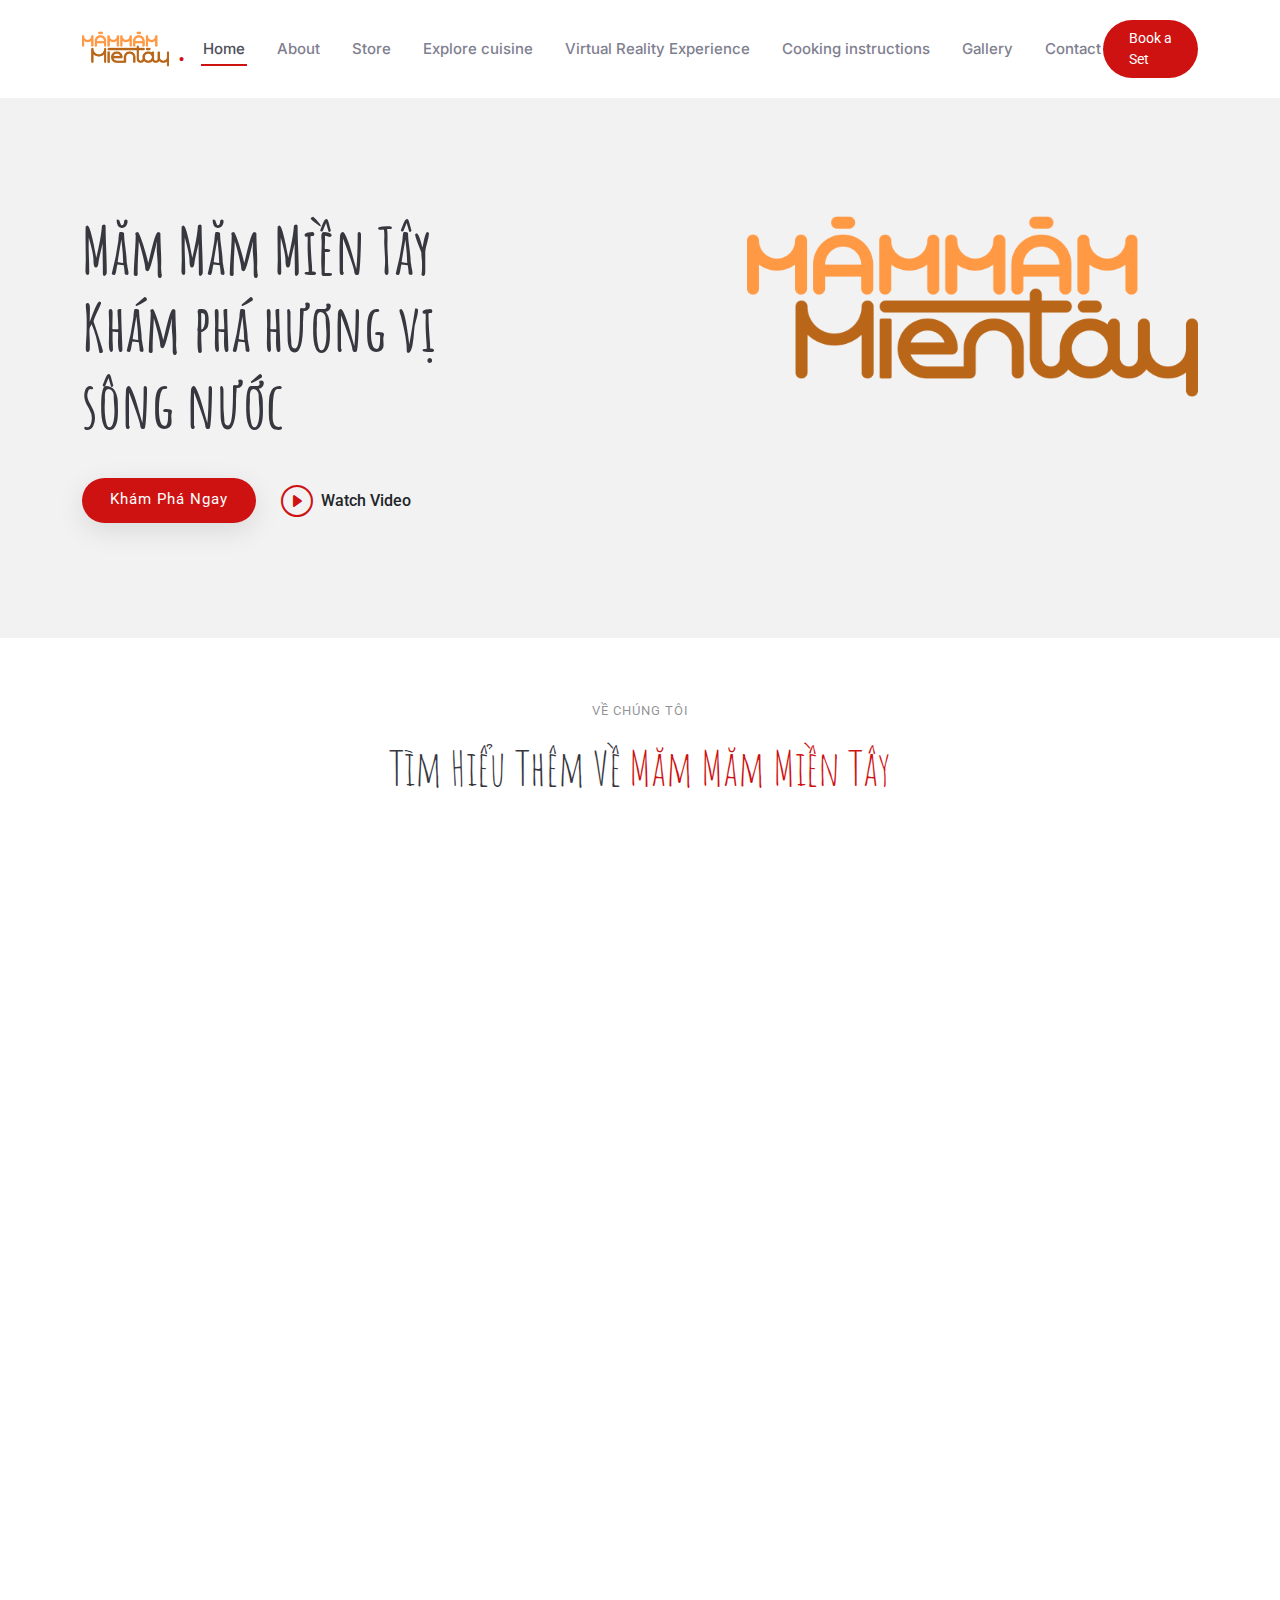
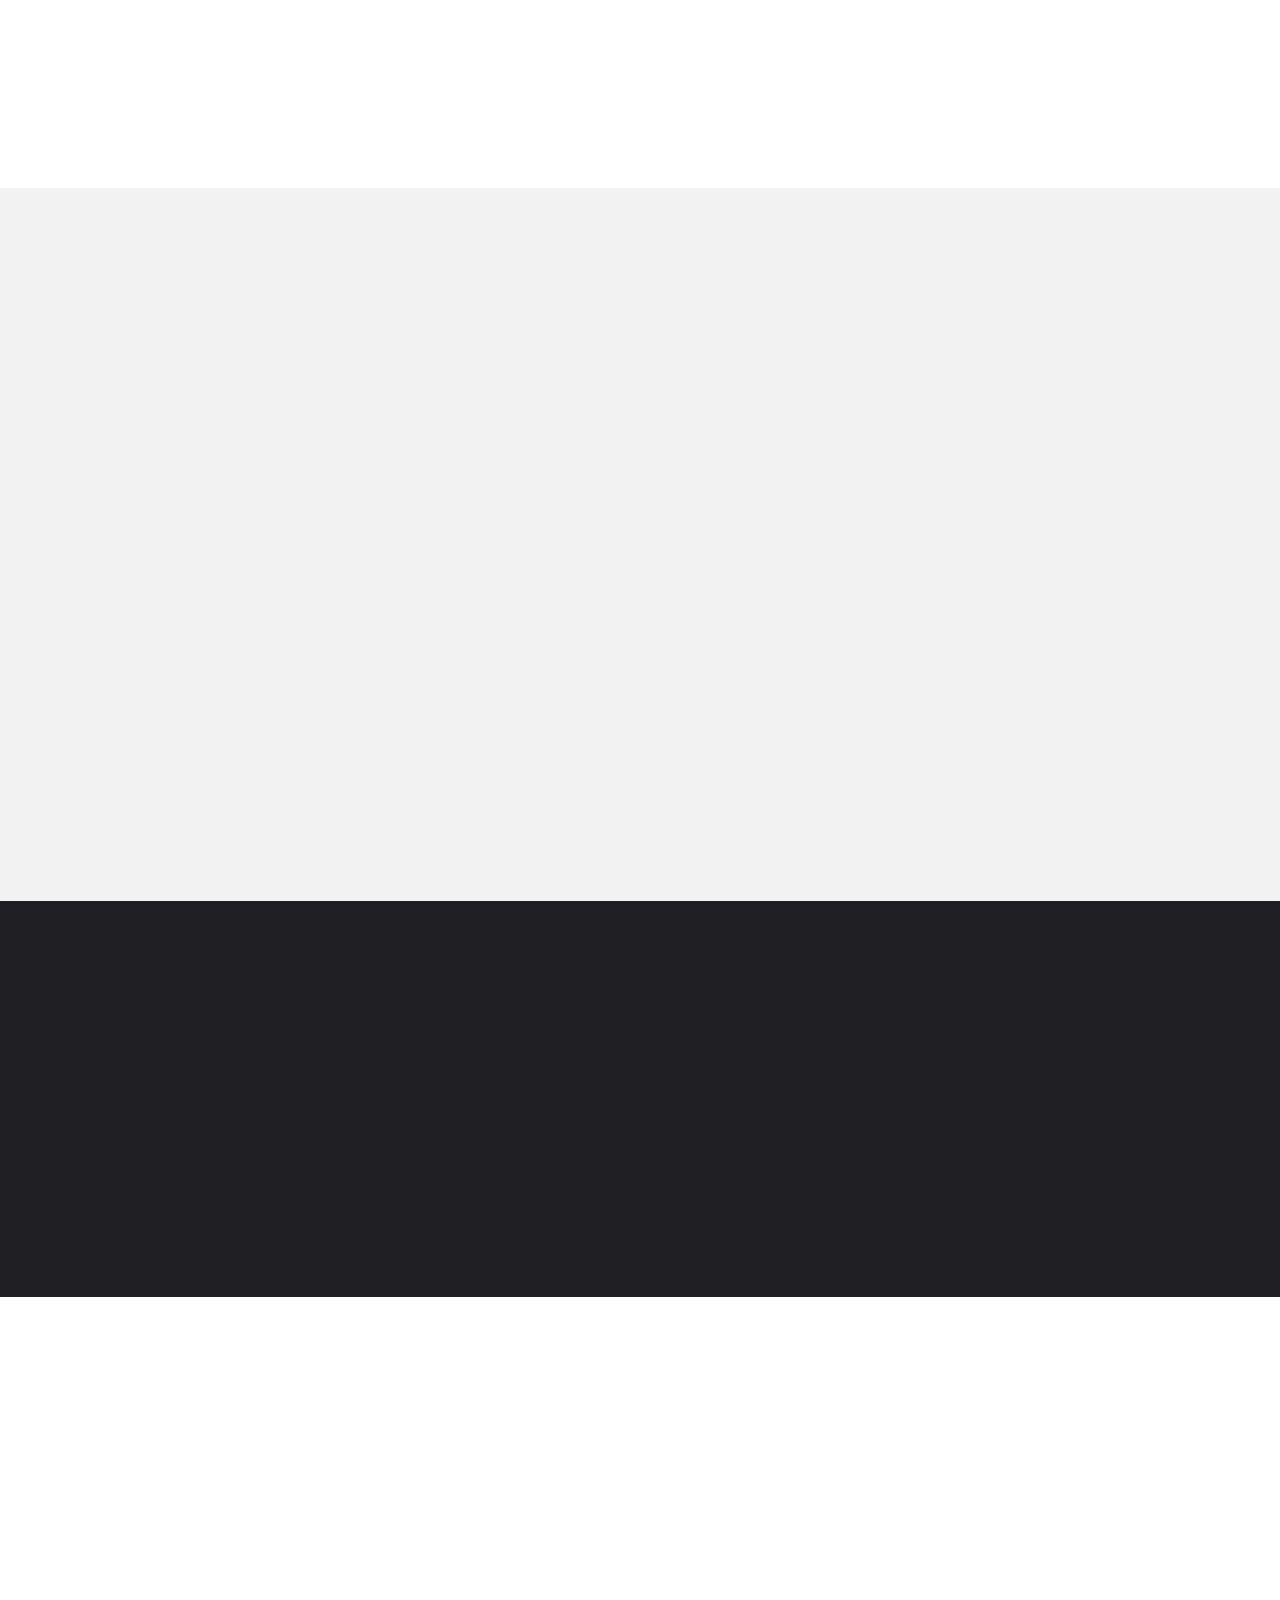
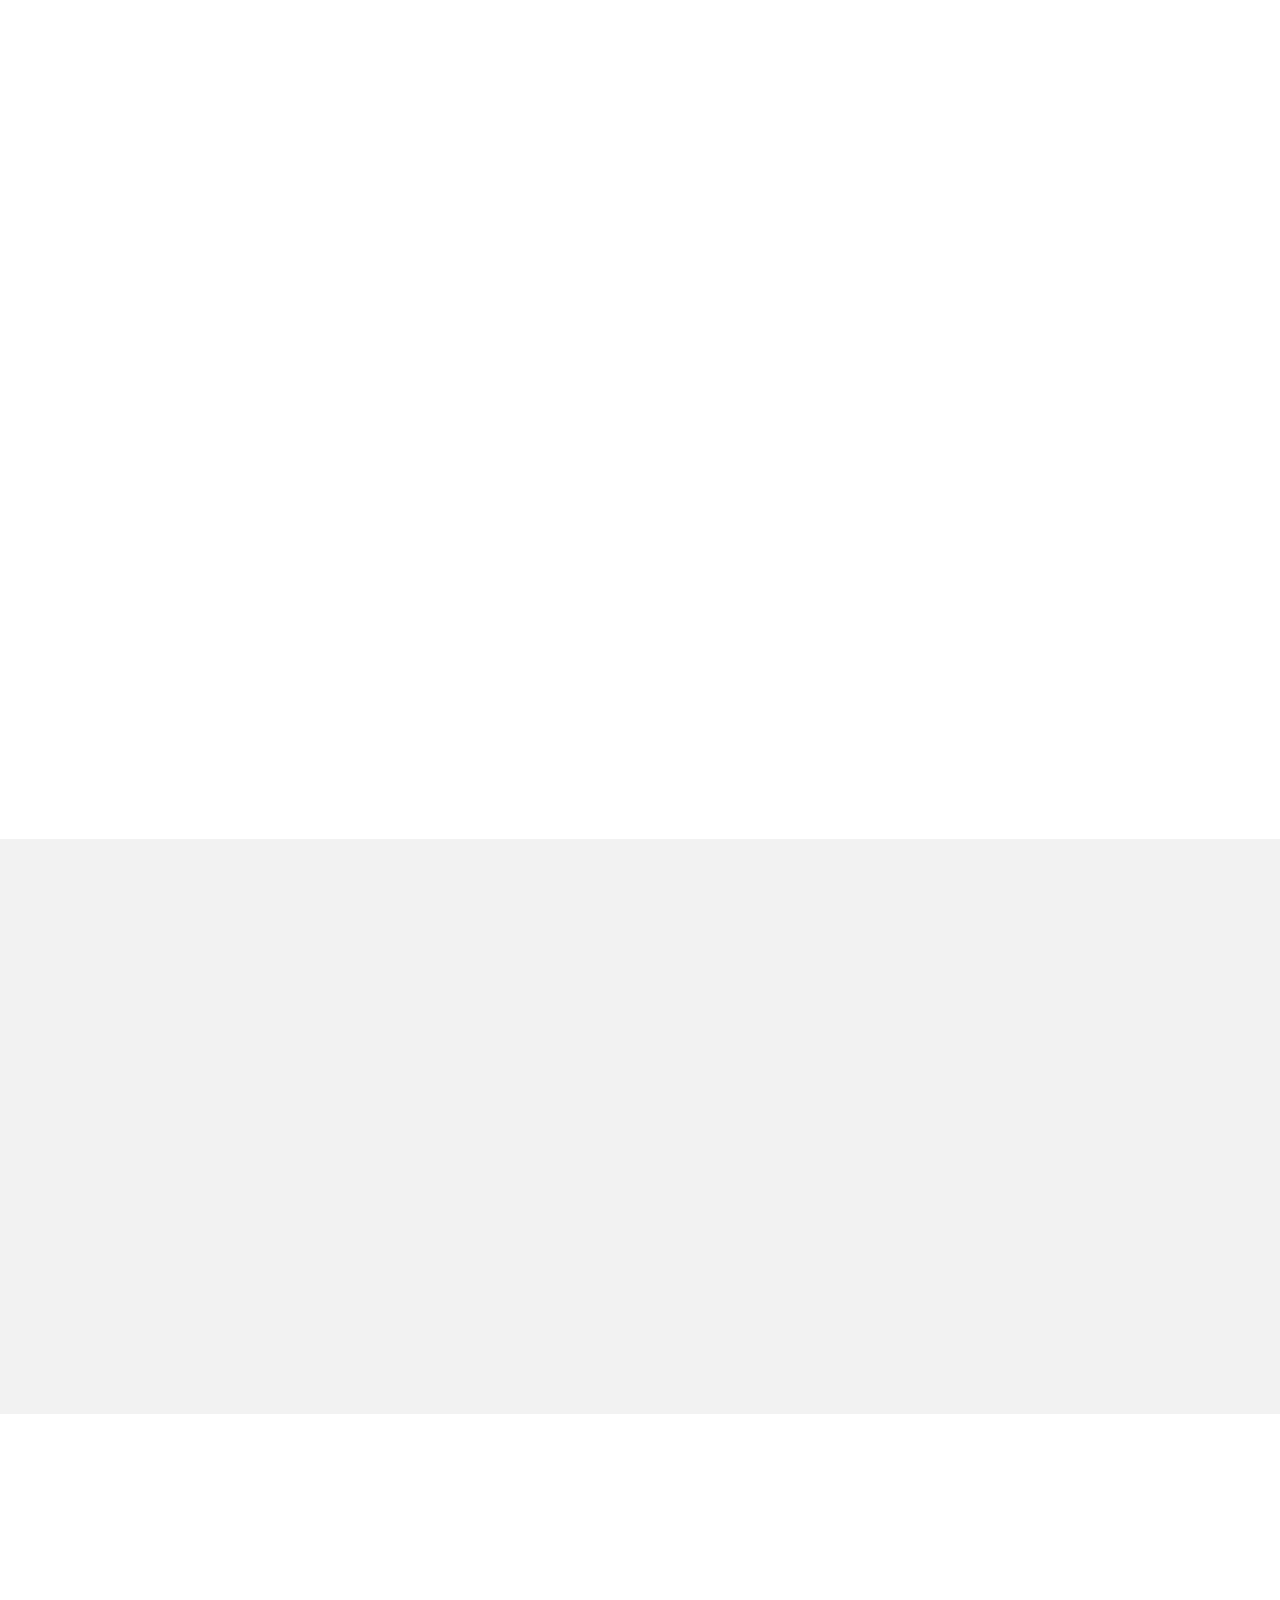
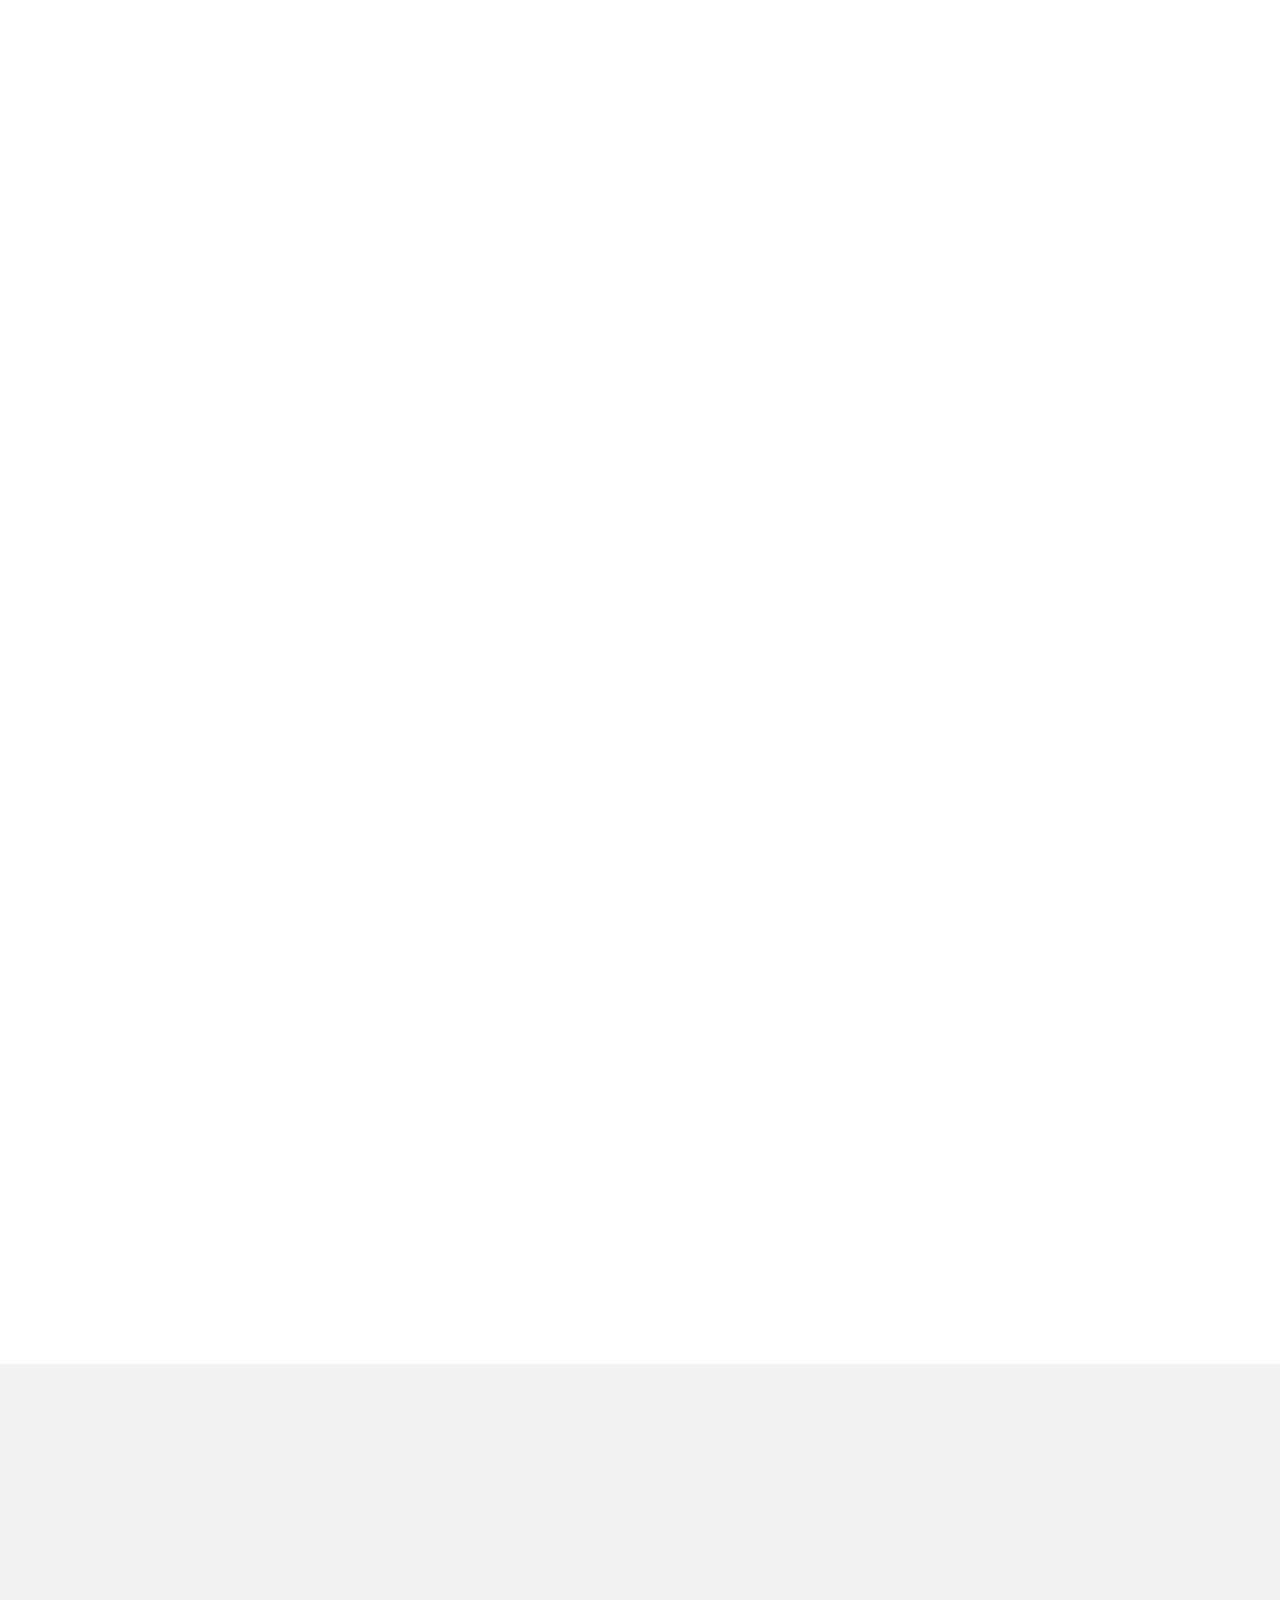
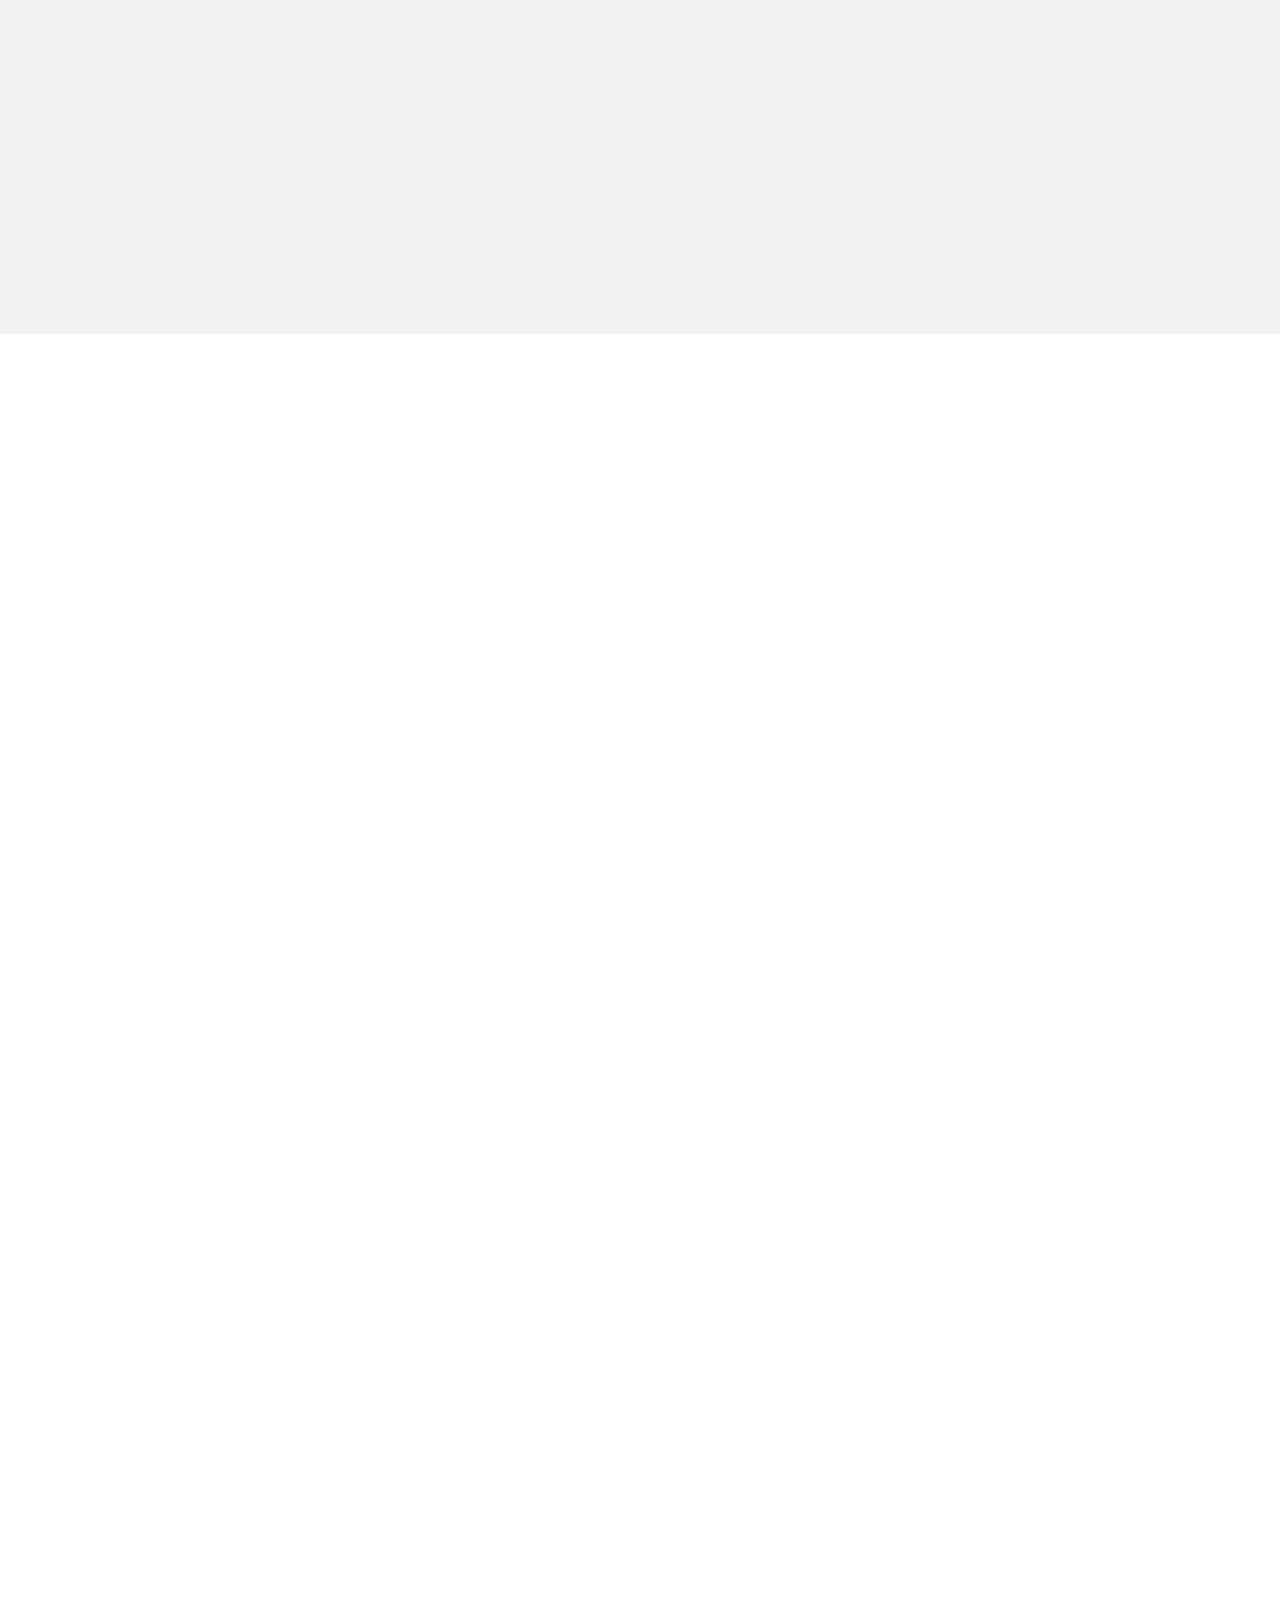
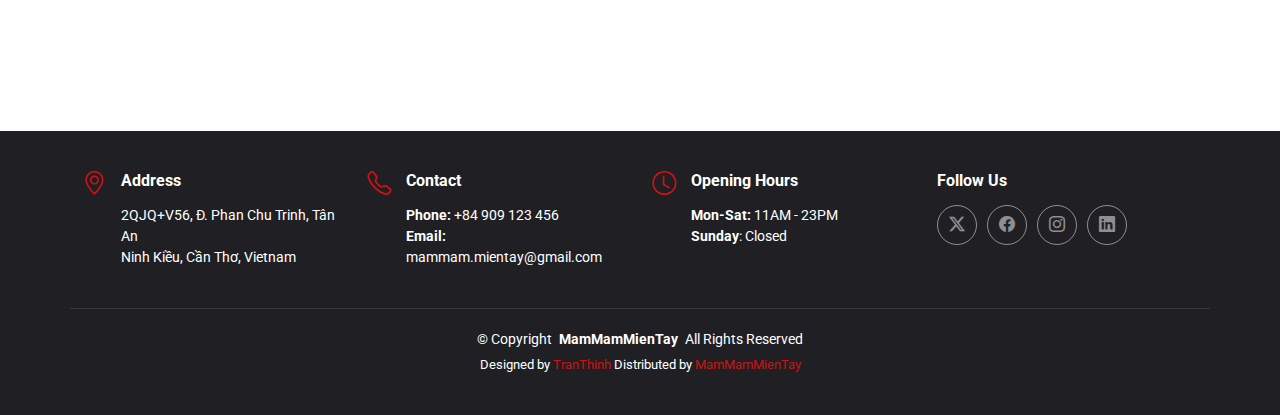
==== commit 58180f71: "exe" ====
--- a/index.html
+++ b/index.html
@@ -54,28 +54,11 @@
         <ul>
           <li><a href="#hero" class="active">Home<br></a></li>
           <li><a href="#about">About</a></li>
-          <li><a href="#menu">Menu</a></li>
-          <li><a href="#events">Events</a></li>
-          <li><a href="#chefs">Chefs</a></li>
+          <li><a href="#menu">Store</a></li>
+          <li><a href="VRE.html">Explore cuisine</a></li>
+          <li><a href="#chefs">Virtual Reality Experience</a></li>
+          <li><a href="#Cooking">Cooking instructions</a></li>
           <li><a href="#gallery">Gallery</a></li>
-          <li class="dropdown"><a href="#"><span>Dropdown</span> <i class="bi bi-chevron-down toggle-dropdown"></i></a>
-            <ul>
-              <li><a href="#">Dropdown 1</a></li>
-              <li class="dropdown"><a href="#"><span>Deep Dropdown</span> <i
-                    class="bi bi-chevron-down toggle-dropdown"></i></a>
-                <ul>
-                  <li><a href="#">Deep Dropdown 1</a></li>
-                  <li><a href="#">Deep Dropdown 2</a></li>
-                  <li><a href="#">Deep Dropdown 3</a></li>
-                  <li><a href="#">Deep Dropdown 4</a></li>
-                  <li><a href="#">Deep Dropdown 5</a></li>
-                </ul>
-              </li>
-              <li><a href="#">Dropdown 2</a></li>
-              <li><a href="#">Dropdown 3</a></li>
-              <li><a href="#">Dropdown 4</a></li>
-            </ul>
-          </li>
           <li><a href="#contact">Contact</a></li>
         </ul>
         <i class="mobile-nav-toggle d-xl-none bi bi-list"></i>
@@ -794,90 +777,6 @@
 
     </section><!-- /Events Section -->
 
-    <!-- Chefs Section -->
-    <section id="chefs" class="chefs section">
-
-      <!-- Section Title -->
-      <div class="container section-title" data-aos="fade-up">
-        <h2>chefs</h2>
-        <p><span>Our</span> <span class="description-title">Proffesional Chefs<br></span></p>
-      </div><!-- End Section Title -->
-
-      <div class="container">
-
-        <div class="row gy-4">
-
-          <div class="col-lg-4 d-flex align-items-stretch" data-aos="fade-up" data-aos-delay="100">
-            <div class="team-member">
-              <div class="member-img">
-                <img src="assets/img/chefs/shelf1.jpg" class="img-fluid" alt="">
-                <div class="social">
-                  <a href=""><i class="bi bi-twitter-x"></i></a>
-                  <a href=""><i class="bi bi-facebook"></i></a>
-                  <a href=""><i class="bi bi-instagram"></i></a>
-                  <a href=""><i class="bi bi-linkedin"></i></a>
-                </div>
-              </div>
-              <div class="member-info">
-                <h4>Nguyễn Văn An</h4>
-                <span>Master Chef</span>
-                <p>Với hơn 20 năm kinh nghiệm trong nghề, Đầu Bếp Nguyễn Văn An là người giữ gìn và phát huy tinh hoa ẩm
-                  thực miền Tây. Anh chuyên sáng tạo những món ăn kết hợp giữa truyền thống và hiện đại, mang đến hương
-                  vị đậm đà, chân thực của sông nước miền Tây. Sự am hiểu sâu sắc về các nguyên liệu đặc sản đã giúp anh
-                  trở thành chuyên gia hàng đầu trong lĩnh vực này.</p>
-              </div>
-            </div>
-          </div><!-- End Chef Team Member -->
-
-          <div class="col-lg-4 d-flex align-items-stretch" data-aos="fade-up" data-aos-delay="200">
-            <div class="team-member">
-              <div class="member-img">
-                <img src="assets/img/chefs/ss1.jpg" alt="">
-                <div class="social">
-                  <a href=""><i class="bi bi-twitter-x"></i></a>
-                  <a href=""><i class="bi bi-facebook"></i></a>
-                  <a href=""><i class="bi bi-instagram"></i></a>
-                  <a href=""><i class="bi bi-linkedin"></i></a>
-                </div>
-              </div>
-              <div class="member-info">
-                <h4>Trần Quang Dũng</h4>
-                <span>Patissier</span>
-                <p>Với tinh thần đam mê và sáng tạo không ngừng, Đầu Bếp Trần Quang Dũng đã và đang nghiên cứu, sáng tạo
-                  ra nhiều công thức món ăn mới mẻ nhưng vẫn giữ được nét truyền thống của miền Tây. Anh luôn chú trọng
-                  vào việc cân bằng giữa hương vị và trình bày món ăn, mang lại trải nghiệm ẩm thực đặc sắc và đầy cảm
-                  hứng cho thực khách.</p>
-              </div>
-            </div>
-          </div><!-- End Chef Team Member -->
-
-          <div class="col-lg-4 d-flex align-items-stretch" data-aos="fade-up" data-aos-delay="300">
-            <div class="team-member">
-              <div class="member-img">
-                <img src="assets/img/chefs/chef3.jpg" class="img-fluid" alt="">
-                <div class="social">
-                  <a href=""><i class="bi bi-twitter-x"></i></a>
-                  <a href=""><i class="bi bi-facebook"></i></a>
-                  <a href=""><i class="bi bi-instagram"></i></a>
-                  <a href=""><i class="bi bi-linkedin"></i></a>
-                </div>
-              </div>
-              <div class="member-info">
-                <h4>Vũ Hoàng Nam</h4>
-                <span>Cook</span>
-                <p>Đầu Bếp Vũ Hoàng Nam được đánh giá cao nhờ sự tỉ mỉ và tinh tế trong cách chế biến từng món ăn. Cô luôn
-                  lựa chọn những nguyên liệu tươi ngon, đặc sản địa phương để tạo nên những món ăn vừa hấp dẫn thị giác
-                  vừa kích thích vị giác. Với phong cách hiện đại nhưng không mất đi giá trị truyền thống, cô đã góp
-                  phần đưa ẩm thực miền Tây lên một tầm cao mới.</p>
-              </div>
-            </div>
-          </div><!-- End Chef Team Member -->
-
-        </div>
-
-      </div>
-
-    </section><!-- /Chefs Section -->
 
     <!-- Book A Table Section -->
     <section id="book-a-table" class="book-a-table section">
--- a/assets/css/main.css
+++ b/assets/css/main.css
@@ -1653,4 +1653,103 @@
 --------------------------------------------------------------*/
 .starter-section {
   /* Add your styles here */
-}+}
+
+/* ------------------------------
+   VR Section Styling
+------------------------------ */
+#vr {
+  padding: 60px 0;
+  background-color: #f8f8f8;
+}
+
+#vr .section-title {
+  text-align: center;
+  margin-bottom: 40px;
+}
+
+#vr .section-title h2 {
+  font-size: 2.5rem;
+  color: #333;
+  margin-bottom: 10px;
+}
+
+#vr .section-title p {
+  font-size: 1.1rem;
+  color: #555;
+}
+
+#vr .row {
+  margin-bottom: 30px;
+}
+
+#vr .content {
+  padding: 20px;
+}
+
+#vr .content h3 {
+  font-size: 1.8rem;
+  color: #333;
+  margin-bottom: 15px;
+}
+
+#vr .content p {
+  font-size: 1rem;
+  line-height: 1.6;
+  color: #666;
+}
+
+#vr .btn-primary {
+  padding: 10px 20px;
+  font-size: 1rem;
+  background-color: #ff6f61;
+  border: none;
+  border-radius: 5px;
+  color: #fff;
+  text-decoration: none;
+  transition: background-color 0.3s ease;
+  display: inline-block;
+  margin-top: 20px;
+}
+
+#vr .btn-primary:hover {
+  background-color: #ff4b3e;
+}
+
+#vr .img-fluid {
+  width: 100%;
+  height: auto;
+  border-radius: 8px;
+}
+
+/* Pulsating effect cho nút play */
+#vr .pulsating-play-btn {
+  position: relative;
+  display: inline-block;
+  margin-top: 20px;
+}
+
+#vr .pulsating-play-btn::after {
+  content: "";
+  position: absolute;
+  top: 50%;
+  left: 50%;
+  width: 100%;
+  height: 100%;
+  background-color: rgba(255, 111, 97, 0.5);
+  border-radius: 50%;
+  transform: translate(-50%, -50%) scale(1);
+  animation: pulsate 1.5s infinite;
+  z-index: -1;
+}
+
+@keyframes pulsate {
+  0% {
+    transform: translate(-50%, -50%) scale(1);
+    opacity: 1;
+  }
+  100% {
+    transform: translate(-50%, -50%) scale(1.5);
+    opacity: 0;
+  }
+}
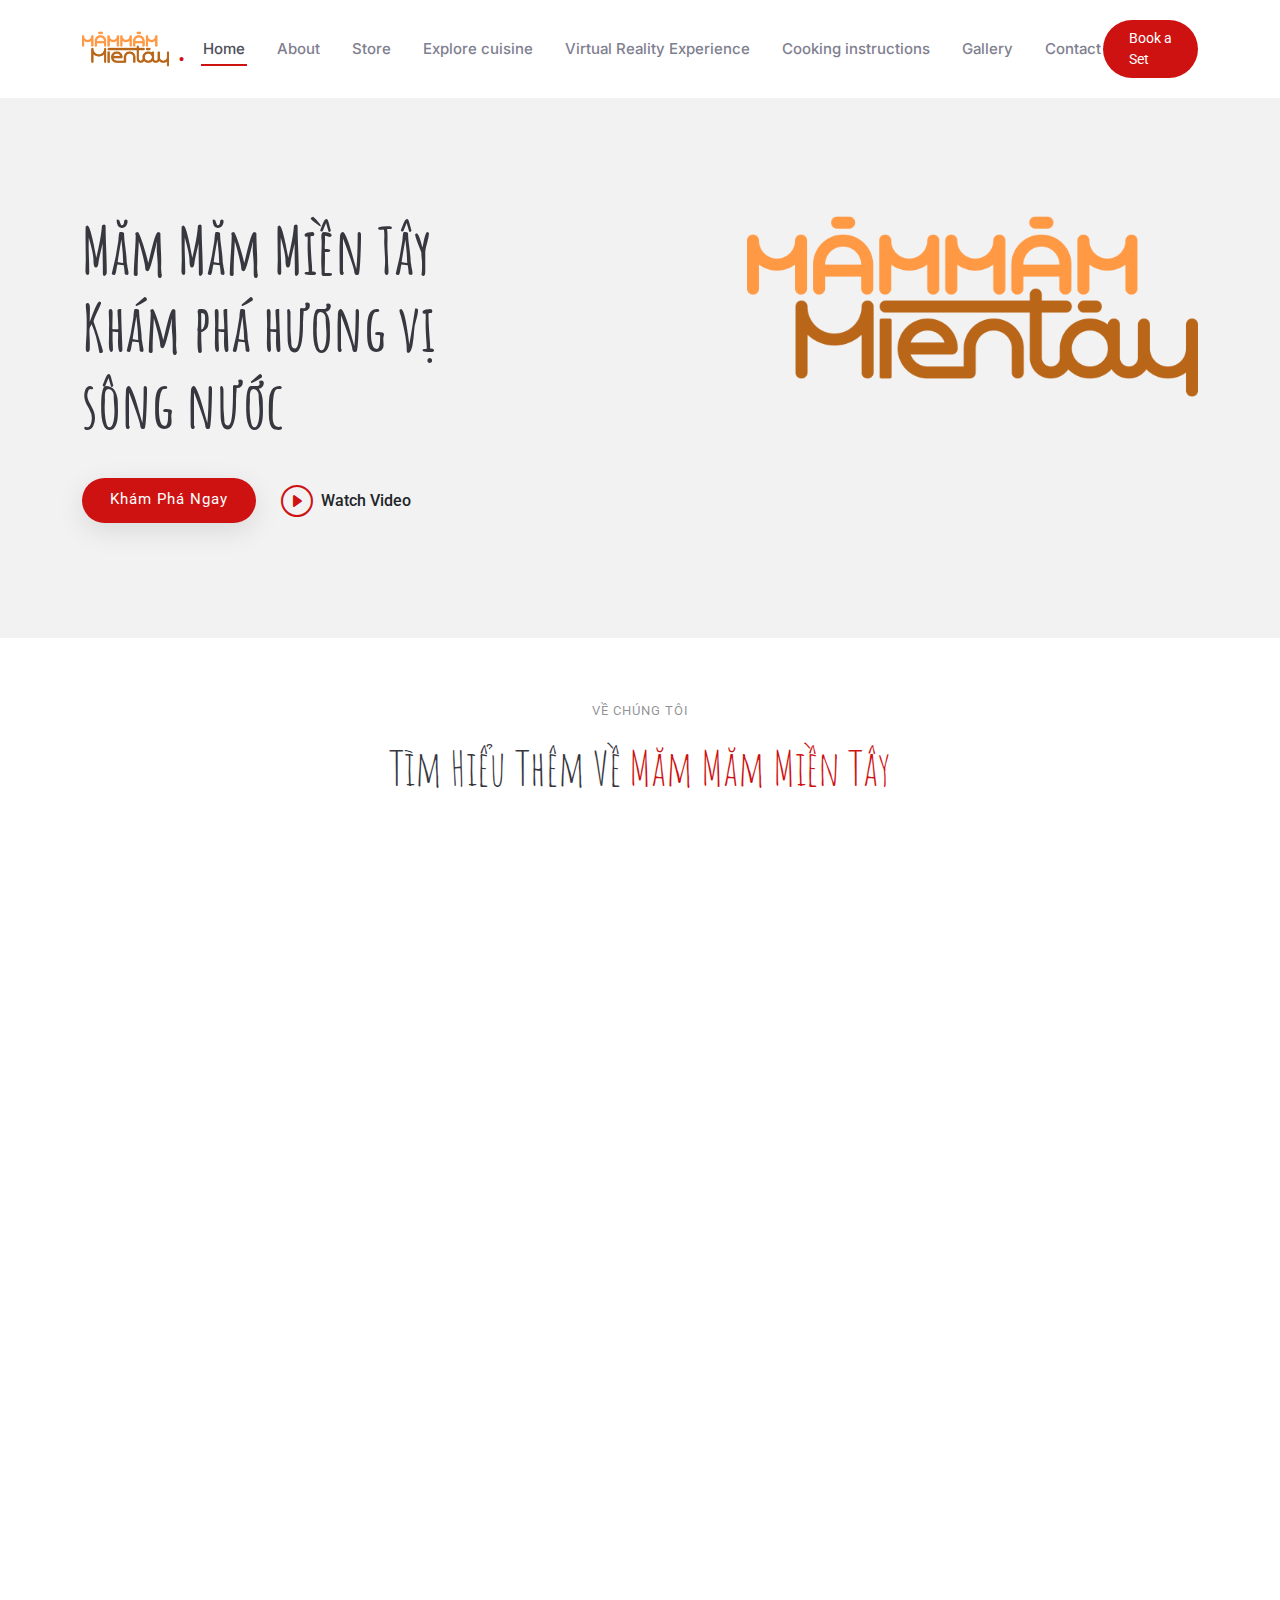
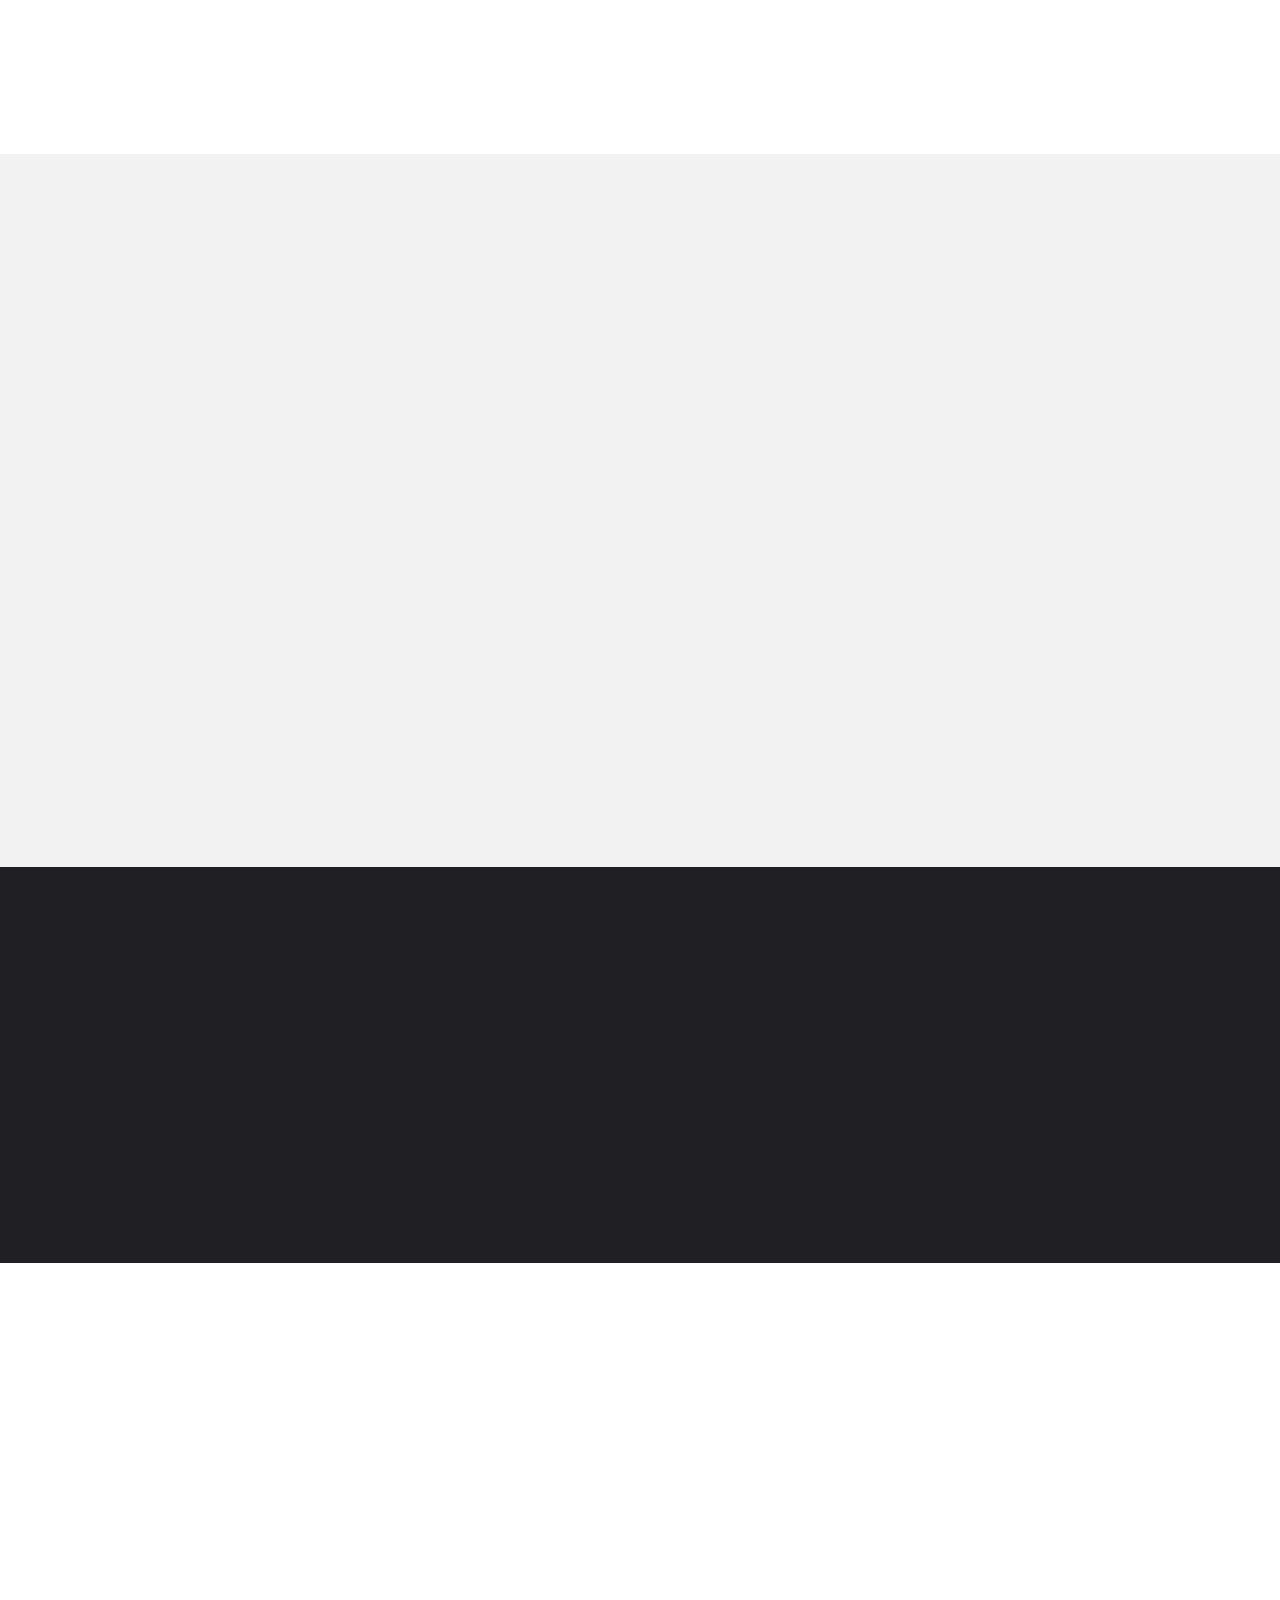
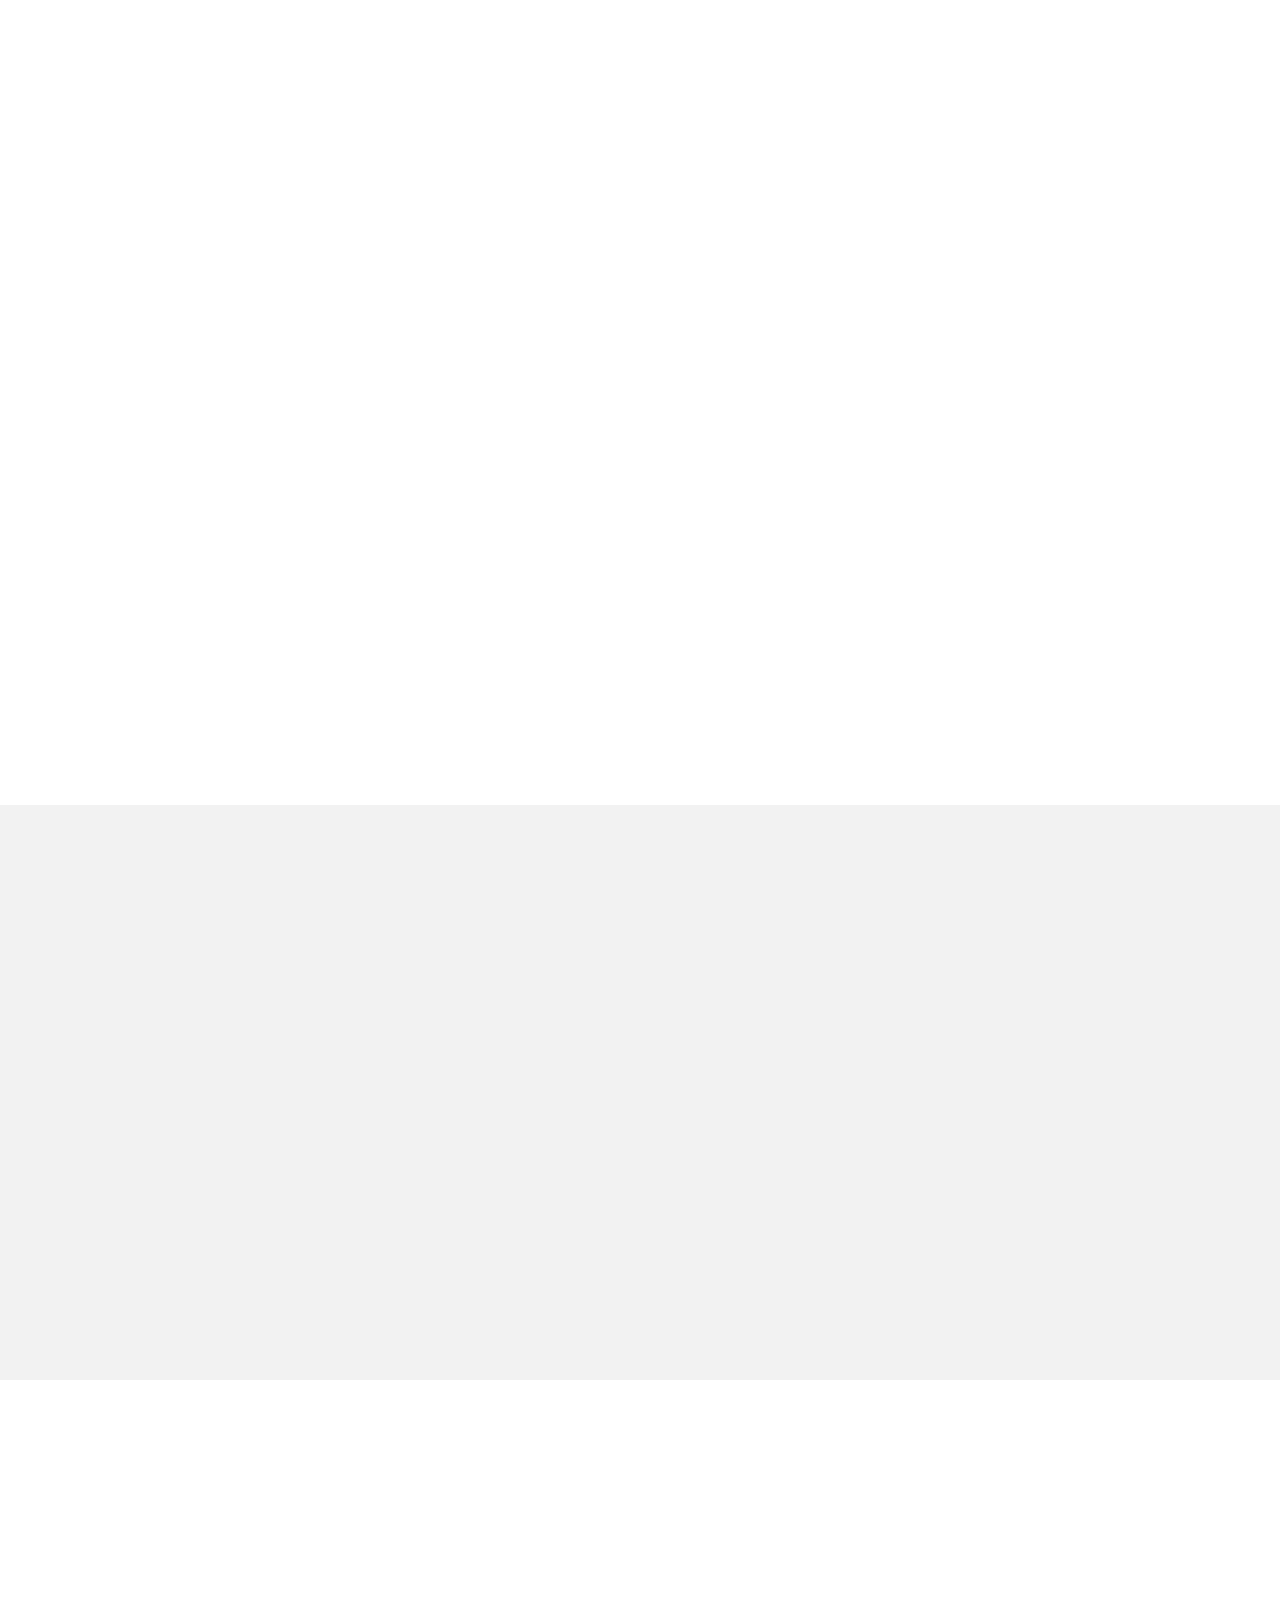
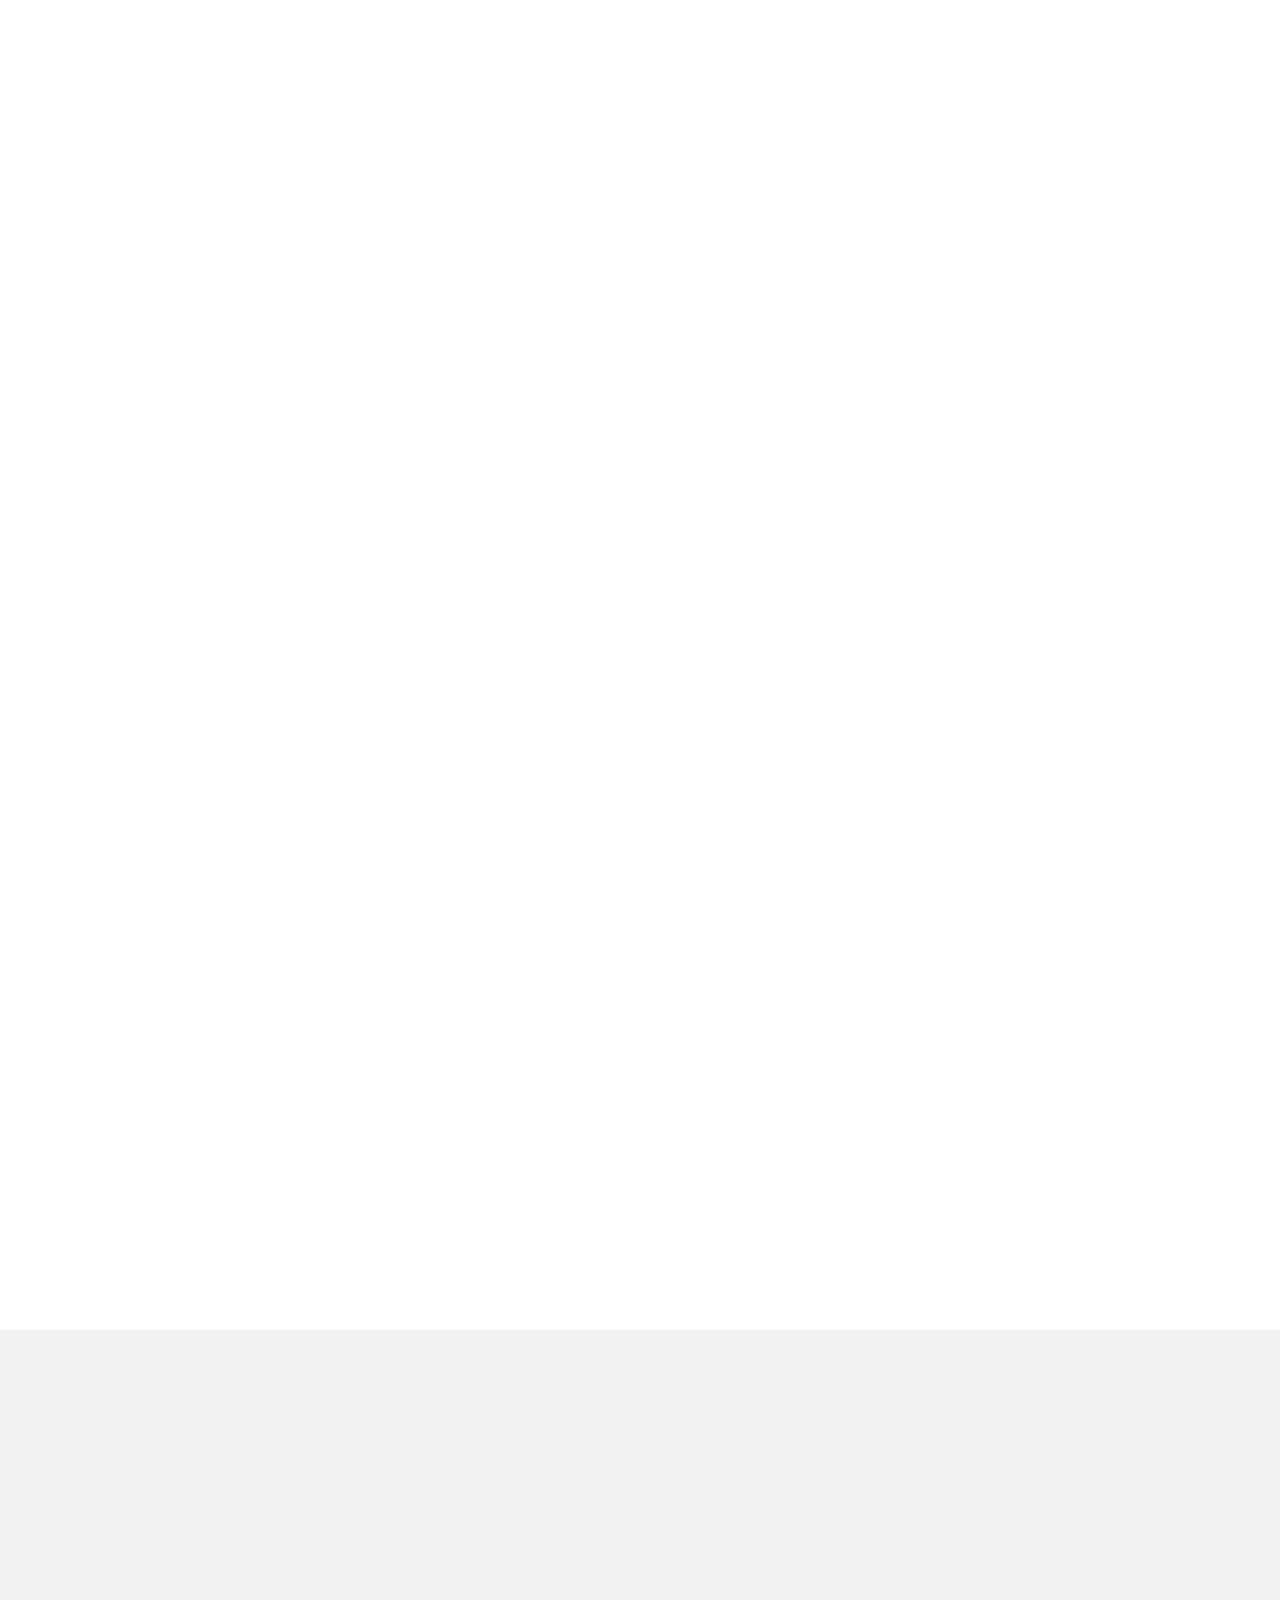
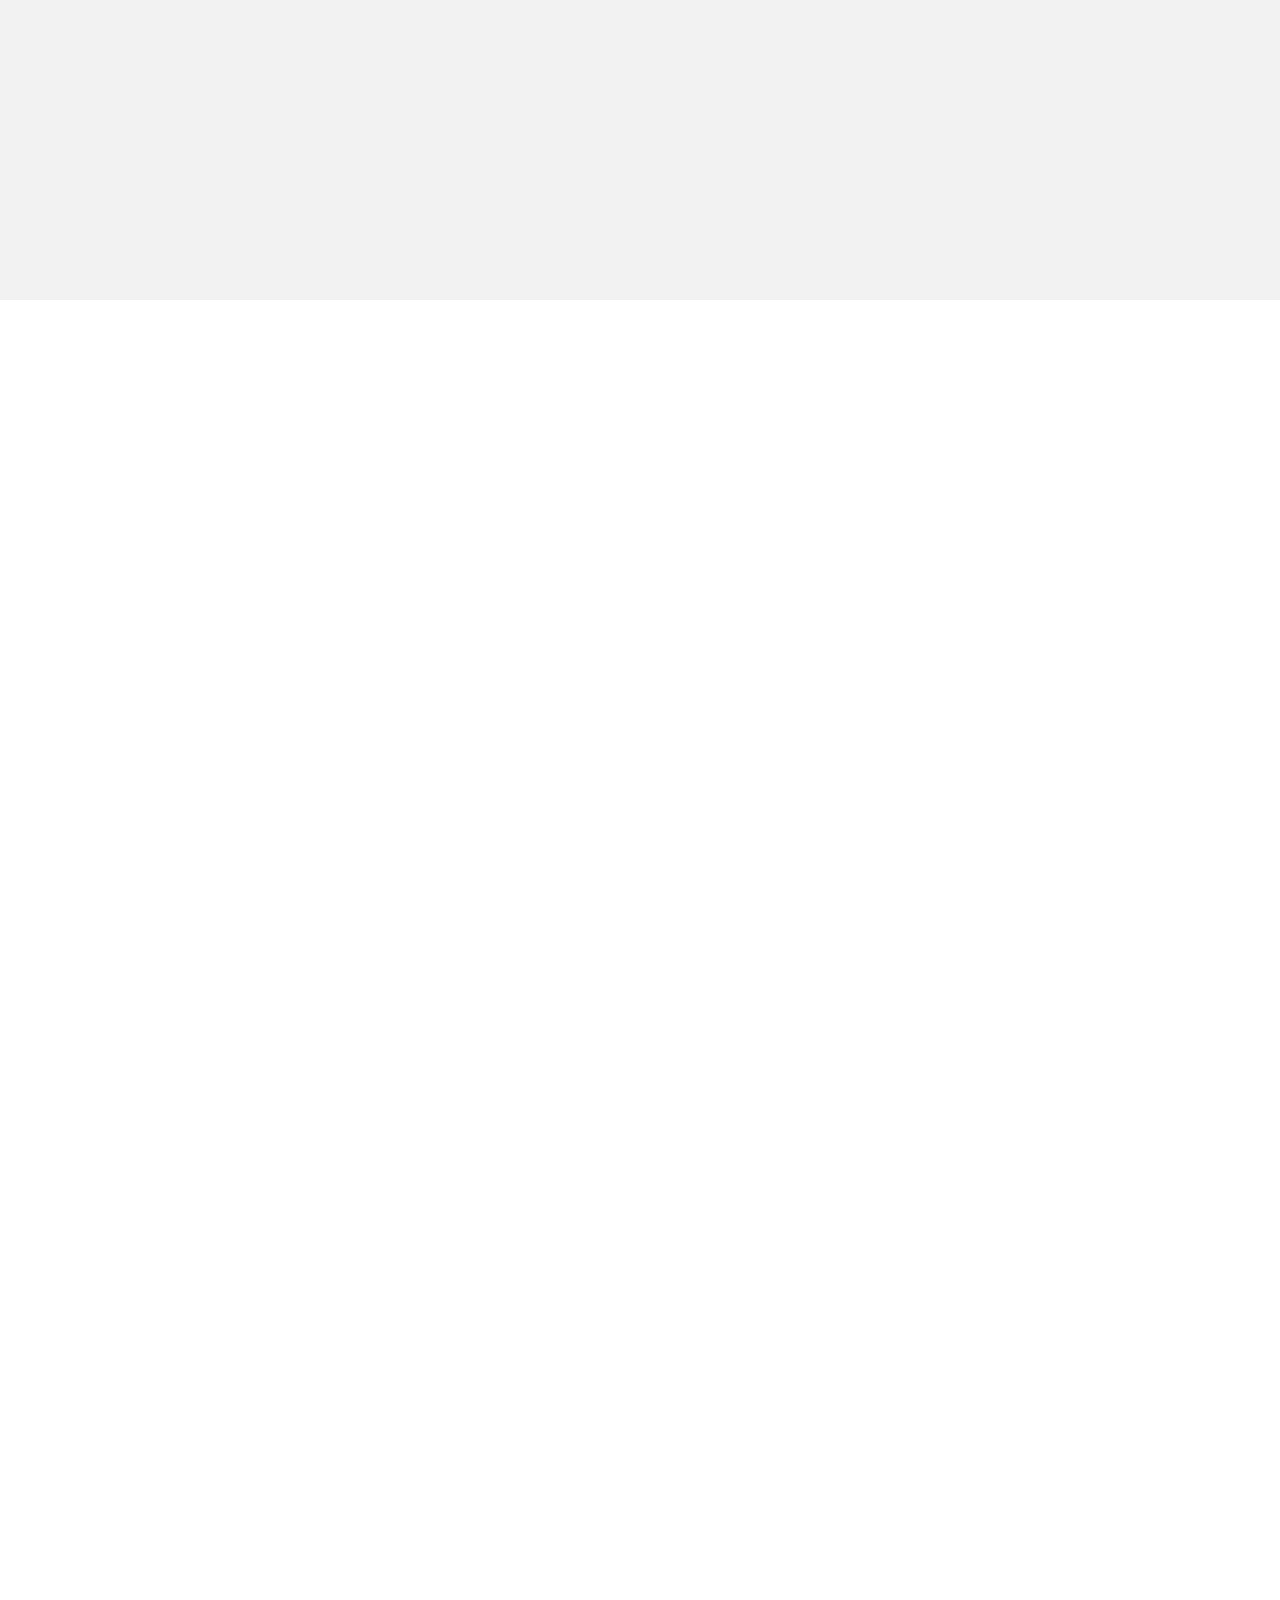
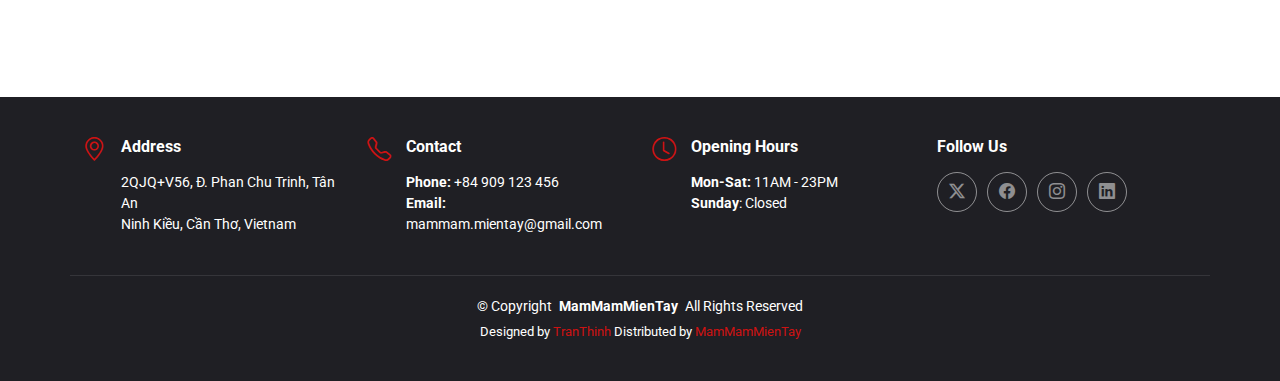
==== commit 155effe8: "lan3" ====
--- a/index.html
+++ b/index.html
@@ -55,9 +55,9 @@
           <li><a href="#hero" class="active">Home<br></a></li>
           <li><a href="#about">About</a></li>
           <li><a href="#menu">Store</a></li>
-          <li><a href="VRE.html">Explore cuisine</a></li>
-          <li><a href="#chefs">Virtual Reality Experience</a></li>
-          <li><a href="#Cooking">Cooking instructions</a></li>
+          <li><a href="Map.html">Explore cuisine</a></li>
+          <li><a href="VRE.html">Virtual Reality Experience</a></li>
+          <li><a href="Cooking.html">Cooking instructions</a></li>
           <li><a href="#gallery">Gallery</a></li>
           <li><a href="#contact">Contact</a></li>
         </ul>
@@ -107,7 +107,7 @@
 
         <div class="row gy-4">
           <div class="col-lg-7" data-aos="fade-up" data-aos-delay="100">
-            <img src="assets/img/about.jpg" class="img-fluid mb-4" alt="">
+            <img src="assets/img/DongThap/ChimDongThap.webp" class="img-fluid mb-4" alt="">
             <div class="book-a-table">
               <h3>Gọi Điện Ngay</h3>
               <p>+84 0989 937 184</p>
@@ -136,7 +136,7 @@
               </p>
 
               <div class="position-relative mt-4">
-                <img src="assets/img/about-2.jpg" class="img-fluid" alt="">
+                <img src="assets/img/Chonoi.jpg" class="img-fluid" alt="">
                 <a href="https://www.youtube.com/watch?v=Y7f98aduVJ8" class="glightbox pulsating-play-btn"></a>
               </div>
             </div>
@@ -216,7 +216,7 @@
     <!-- Stats Section -->
     <section id="stats" class="stats section dark-background">
 
-      <img src="assets/img/stats-bg.jpg" alt="" data-aos="fade-in">
+      <img src="assets/img/img97164.jpg" alt="" data-aos="fade-in">
 
       <div class="container position-relative" data-aos="fade-up" data-aos-delay="100">
 
@@ -791,7 +791,7 @@
 
         <div class="row g-0" data-aos="fade-up" data-aos-delay="100">
 
-          <div class="col-lg-4 reservation-img" style="background-image: url(assets/img/reservation.jpg);"></div>
+          <div class="col-lg-4 reservation-img" style="background-image: url(assets/img/chodep.jpg);"></div>
 
           <div class="col-lg-8 d-flex align-items-center reservation-form-bg" data-aos="fade-up" data-aos-delay="200">
             <form action="forms/book-a-table.php" method="post" role="form" class="php-email-form">
